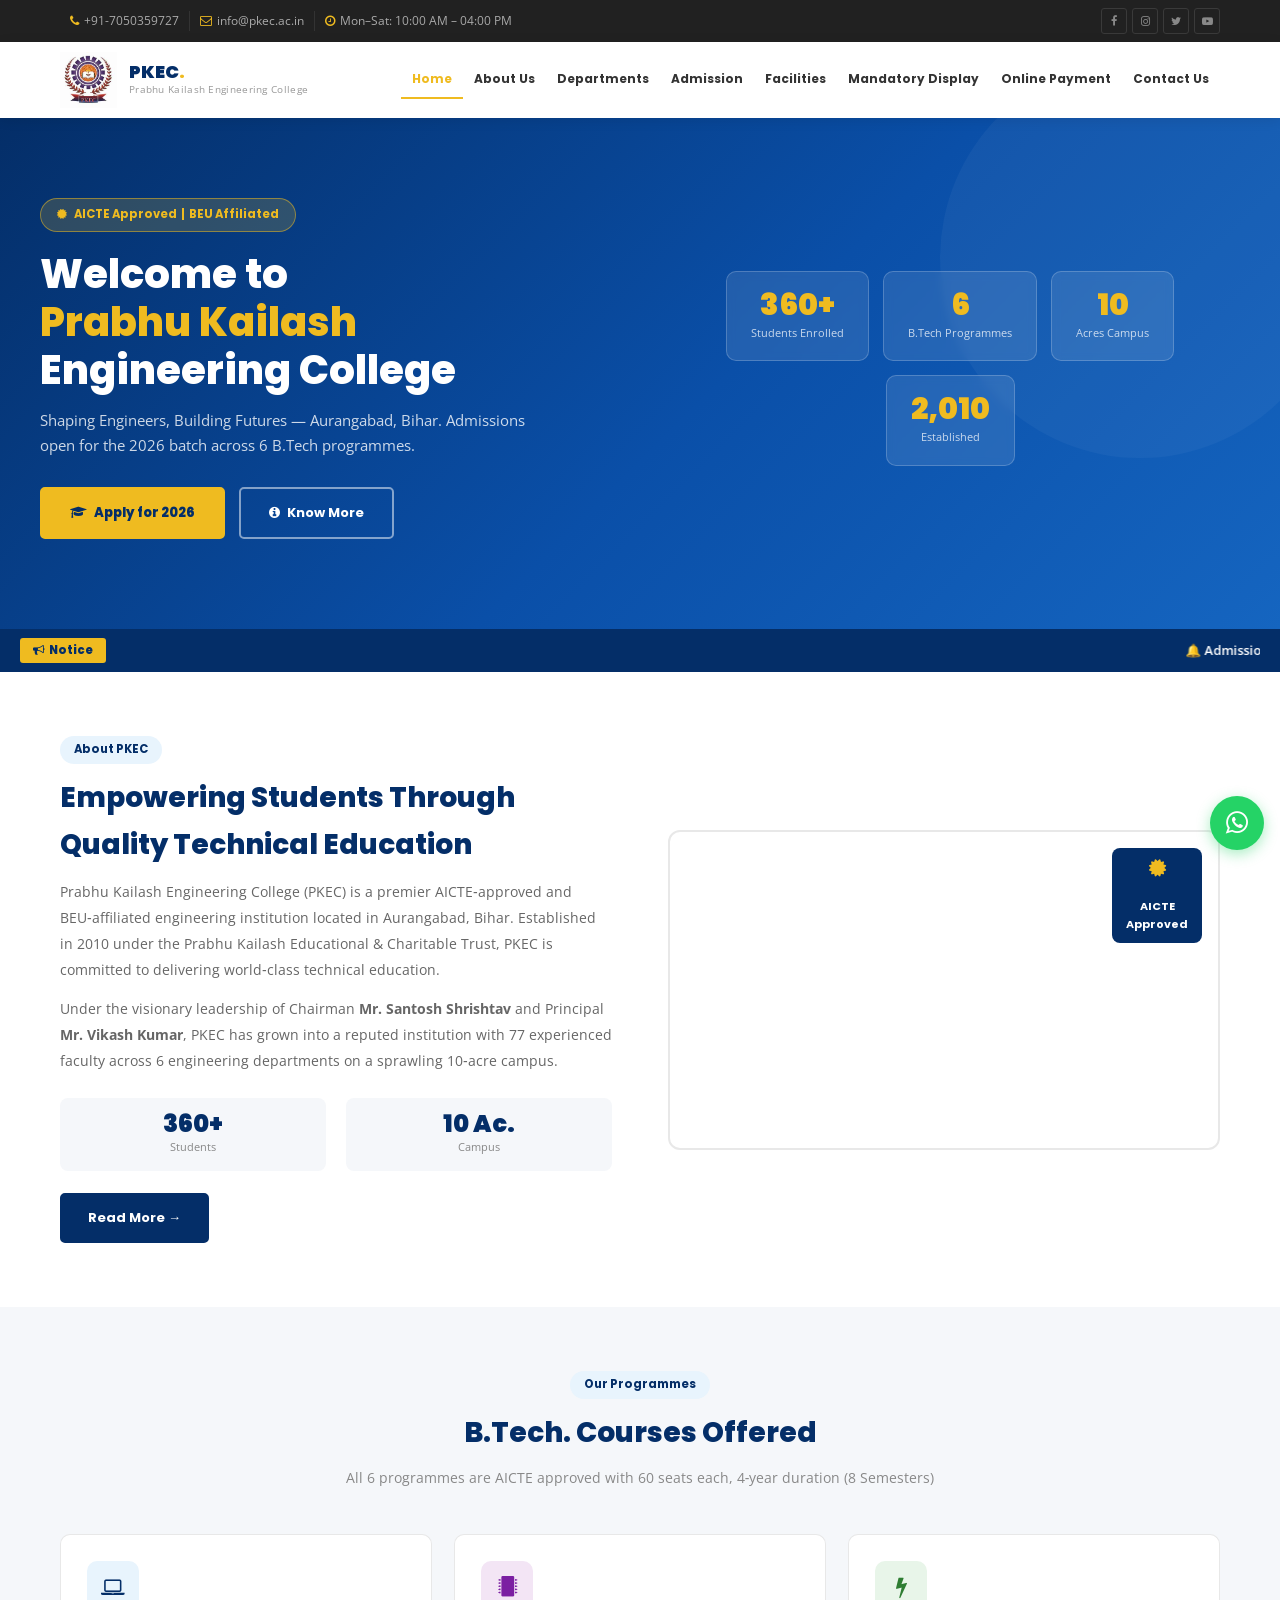
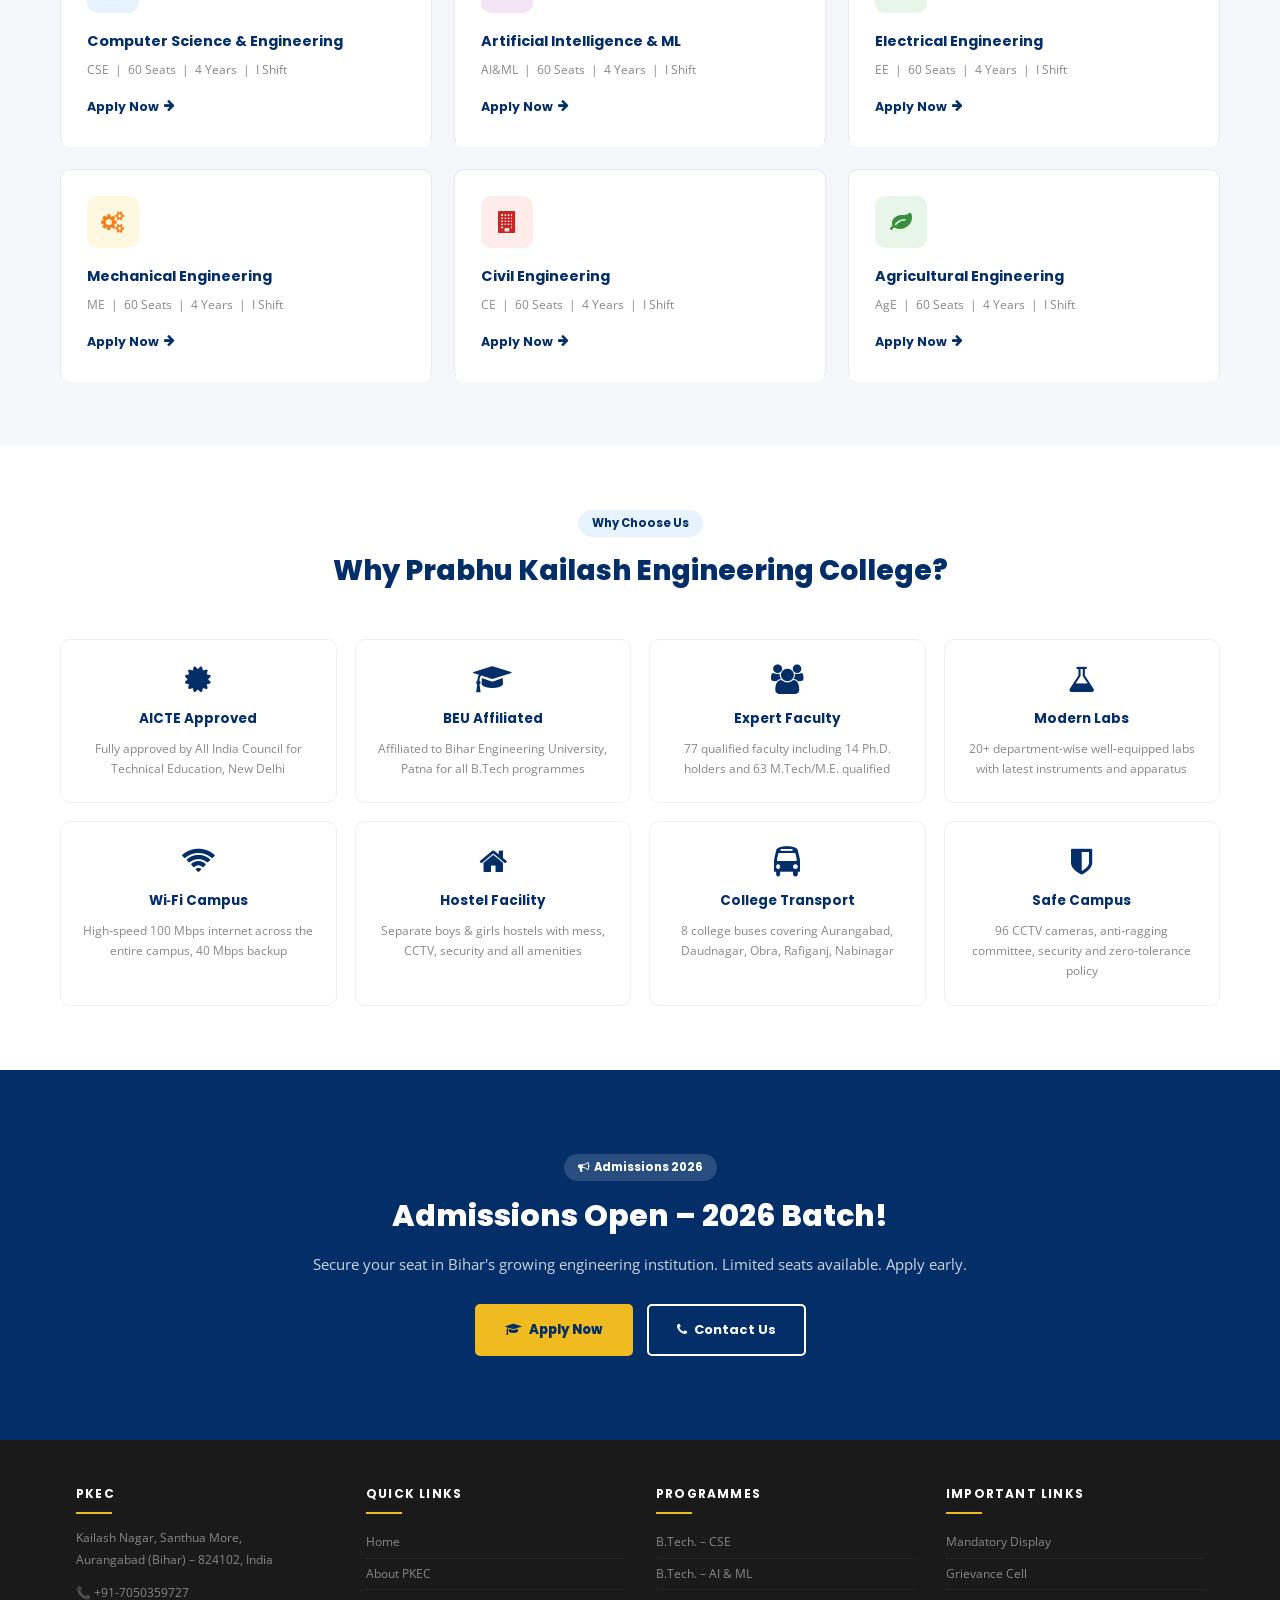
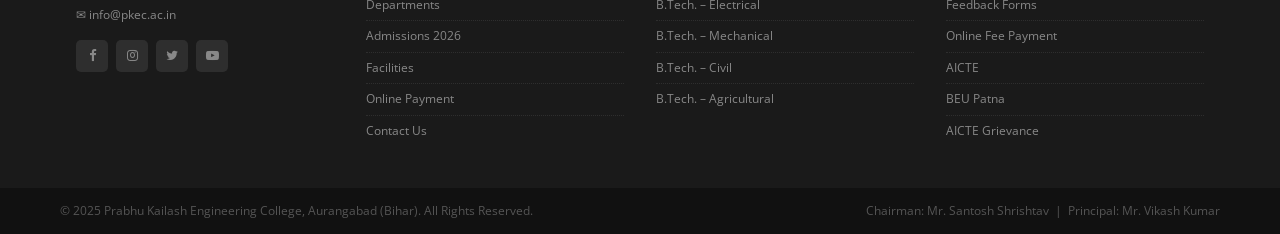
==== index.html @ 8eecbf1d "fixed version" ====
<!DOCTYPE html>
<html lang="en">
<head>
<title>Prabhu Kailash Engineering College – Aurangabad, Bihar | AICTE Approved | BEU Affiliated</title>
<meta charset="utf-8">
<meta name="viewport" content="width=device-width, initial-scale=1">
<meta name="description" content="Prabhu Kailash Engineering College (PKEC), Aurangabad Bihar – AICTE Approved, BEU Affiliated B.Tech Engineering College. Admissions open for 2026 batch.">
<meta name="keywords" content="PKEC, Prabhu Kailash Engineering College, Engineering College Aurangabad Bihar, AICTE Approved, BEU Affiliated, B.Tech Admission 2026">
<link href="https://fonts.googleapis.com/css2?family=Open+Sans:wght@300;400;600;700;800&family=Poppins:wght@300;400;500;600;700;800&display=swap" rel="stylesheet">
<link rel="stylesheet" href="https://cdnjs.cloudflare.com/ajax/libs/font-awesome/4.7.0/css/font-awesome.min.css">
<link rel="stylesheet" href="css/style.css">
</head>
<body>

<!-- TOP BAR -->
<div class="top-bar">
  <div class="tb-inner">
    <ul class="tb-links">
      <li><a href="tel:+917050359727"><i class="fa fa-phone"></i>+91-7050359727</a></li>
      <li><a href="mailto:info@pkec.ac.in"><i class="fa fa-envelope-o"></i>info@pkec.ac.in</a></li>
      <li><a href="#"><i class="fa fa-clock-o"></i>Mon–Sat: 10:00 AM – 04:00 PM</a></li>
    </ul>
    <div class="tb-soc">
      <a href="#" title="Facebook"><i class="fa fa-facebook"></i></a>
      <a href="#" title="Instagram"><i class="fa fa-instagram"></i></a>
      <a href="#" title="Twitter"><i class="fa fa-twitter"></i></a>
      <a href="#" title="YouTube"><i class="fa fa-youtube-play"></i></a>
    </div>
  </div>
</div>

<!-- HEADER -->
<header class="main-hdr">
  <div class="hdr-inner">
    <a href="index.html" class="logo-wrap">
      <img src="images/logo.png" alt="PKEC Logo" style="height:56px;width:auto;display:block;">
      <div class="logo-txt-wrap">
        <div class="logo-name">PKEC<span>.</span></div>
        <div class="logo-sub">Prabhu Kailash Engineering College</div>
      </div>
    </a>
    <nav class="main-nav">
      <ul>
        <li class="act"><a href="index.html">Home</a></li>
        <li><a href="about.html">About Us</a></li>
        <li><a href="departments.html">Departments</a></li>
        <li><a href="admission.html">Admission</a></li>
        <li><a href="facilities.html">Facilities</a></li>
        <li><a href="mandatory-display.html">Mandatory Display</a></li>
        <li><a href="online-payment.html">Online Payment</a></li>
        <li><a href="contact.html">Contact Us</a></li>
      </ul>
    </nav>
    <button class="nav-toggle" onclick="toggleNav()" aria-label="Toggle menu">
      <i class="fa fa-bars"></i>
    </button>
  </div>
</header>

<!-- HERO -->
<section class="hero">
  <div class="hero-inner">
    <div class="hero-left">
      <div class="hero-badge"><i class="fa fa-certificate"></i> AICTE Approved &nbsp;|&nbsp; BEU Affiliated</div>
      <h1>Welcome to<br><span>Prabhu Kailash</span><br>Engineering College</h1>
      <p class="hero-desc">Shaping Engineers, Building Futures — Aurangabad, Bihar. Admissions open for the 2026 batch across 6 B.Tech programmes.</p>
      <div class="hero-btns">
        <a href="admission.html" class="btn-primary"><i class="fa fa-graduation-cap"></i> Apply for 2026</a>
        <a href="about.html" class="btn-outline"><i class="fa fa-info-circle"></i> Know More</a>
      </div>
    </div>
    <div class="hero-right">
      <div class="hero-stat-card">
        <div class="hnum" data-count="360" data-suffix="+">360+</div>
        <div class="hlbl">Students Enrolled</div>
      </div>
      <div class="hero-stat-card">
        <div class="hnum" data-count="6">6</div>
        <div class="hlbl">B.Tech Programmes</div>
      </div>
      <div class="hero-stat-card">
        <div class="hnum" data-count="10">10</div>
        <div class="hlbl">Acres Campus</div>
      </div>
      <div class="hero-stat-card">
        <div class="hnum" data-count="2010">2010</div>
        <div class="hlbl">Established</div>
      </div>
    </div>
  </div>
</section>

<!-- NOTICE BAR -->
<div class="notice-bar">
  <span class="notice-label"><i class="fa fa-bullhorn"></i>&nbsp; Notice</span>
  <marquee behavior="scroll" direction="left" scrollamount="4">
    🔔 Admissions Open for 2026 Batch – Apply Now! &nbsp;&nbsp;|&nbsp;&nbsp; 📢 AICTE Approved &amp; BEU Affiliated Institution &nbsp;&nbsp;|&nbsp;&nbsp; 🎓 B.Tech in CSE, AI&amp;ML, EE, ME, CE, AgE – 60 seats each &nbsp;&nbsp;|&nbsp;&nbsp; 📞 Admission Helpline: +91-7050359727 &nbsp;&nbsp;|&nbsp;&nbsp; ✉ admissions@pkec.ac.in
  </marquee>
</div>

<!-- ABOUT -->
<section class="section">
  <div class="container">
    <div class="about-grid">
      <div class="about-text">
        <span class="sec-label">About PKEC</span>
        <h2 class="sec-title">Empowering Students Through Quality Technical Education</h2>
        <p>Prabhu Kailash Engineering College (PKEC) is a premier AICTE‑approved and BEU‑affiliated engineering institution located in Aurangabad, Bihar. Established in 2010 under the Prabhu Kailash Educational &amp; Charitable Trust, PKEC is committed to delivering world‑class technical education.</p>
        <p>Under the visionary leadership of Chairman <strong>Mr. Santosh Shrishtav</strong> and Principal <strong>Mr. Vikash Kumar</strong>, PKEC has grown into a reputed institution with 77 experienced faculty across 6 engineering departments on a sprawling 10‑acre campus.</p>
        <div class="about-stats">
          <div class="astat"><div class="an">360+</div><div class="al">Students</div></div>
          <div class="astat"><div class="an">10 Ac.</div><div class="al">Campus</div></div>
        </div>
        <a href="about.html" class="btn-blue" style="margin-top:22px">Read More &rarr;</a>
      </div>
      <div class="about-img">
        <div class="about-img-box" style="min-height:320px;background:#fff;border:2px solid #e8e8e8;">
          <div class="about-badge"><i class="fa fa-certificate"></i><br>AICTE<br>Approved</div>
        </div>
      </div>
    </div>
  </div>
</section>

<!-- PROGRAMMES -->
<section class="section section-light">
  <div class="container">
    <div class="sec-head">
      <span class="sec-label">Our Programmes</span>
      <h2 class="sec-title">B.Tech. Courses Offered</h2>
      <p class="sec-sub">All 6 programmes are AICTE approved with 60 seats each, 4‑year duration (8 Semesters)</p>
    </div>
    <div class="prog-grid">
      <div class="prog-card">
        <div class="prog-icon" style="background:#e8f4fd"><i class="fa fa-laptop" style="color:#042e68;font-size:22px"></i></div>
        <h3>Computer Science &amp; Engineering</h3>
        <p>CSE &nbsp;|&nbsp; 60 Seats &nbsp;|&nbsp; 4 Years &nbsp;|&nbsp; I Shift</p>
        <a href="admission.html" class="prog-link">Apply Now <i class="fa fa-arrow-right"></i></a>
      </div>
      <div class="prog-card">
        <div class="prog-icon" style="background:#f3e5f5"><i class="fa fa-microchip" style="color:#7b1fa2;font-size:22px"></i></div>
        <h3>Artificial Intelligence &amp; ML</h3>
        <p>AI&amp;ML &nbsp;|&nbsp; 60 Seats &nbsp;|&nbsp; 4 Years &nbsp;|&nbsp; I Shift</p>
        <a href="admission.html" class="prog-link">Apply Now <i class="fa fa-arrow-right"></i></a>
      </div>
      <div class="prog-card">
        <div class="prog-icon" style="background:#e8f5e9"><i class="fa fa-bolt" style="color:#2e7d32;font-size:22px"></i></div>
        <h3>Electrical Engineering</h3>
        <p>EE &nbsp;|&nbsp; 60 Seats &nbsp;|&nbsp; 4 Years &nbsp;|&nbsp; I Shift</p>
        <a href="admission.html" class="prog-link">Apply Now <i class="fa fa-arrow-right"></i></a>
      </div>
      <div class="prog-card">
        <div class="prog-icon" style="background:#fff8e1"><i class="fa fa-cogs" style="color:#f57f17;font-size:22px"></i></div>
        <h3>Mechanical Engineering</h3>
        <p>ME &nbsp;|&nbsp; 60 Seats &nbsp;|&nbsp; 4 Years &nbsp;|&nbsp; I Shift</p>
        <a href="admission.html" class="prog-link">Apply Now <i class="fa fa-arrow-right"></i></a>
      </div>
      <div class="prog-card">
        <div class="prog-icon" style="background:#fdecea"><i class="fa fa-building" style="color:#c62828;font-size:22px"></i></div>
        <h3>Civil Engineering</h3>
        <p>CE &nbsp;|&nbsp; 60 Seats &nbsp;|&nbsp; 4 Years &nbsp;|&nbsp; I Shift</p>
        <a href="admission.html" class="prog-link">Apply Now <i class="fa fa-arrow-right"></i></a>
      </div>
      <div class="prog-card">
        <div class="prog-icon" style="background:#e8f5e9"><i class="fa fa-leaf" style="color:#388e3c;font-size:22px"></i></div>
        <h3>Agricultural Engineering</h3>
        <p>AgE &nbsp;|&nbsp; 60 Seats &nbsp;|&nbsp; 4 Years &nbsp;|&nbsp; I Shift</p>
        <a href="admission.html" class="prog-link">Apply Now <i class="fa fa-arrow-right"></i></a>
      </div>
    </div>
  </div>
</section>

<!-- WHY PKEC -->
<section class="section">
  <div class="container">
    <div class="sec-head">
      <span class="sec-label">Why Choose Us</span>
      <h2 class="sec-title">Why Prabhu Kailash Engineering College?</h2>
    </div>
    <div class="why-grid">
      <div class="why-card"><i class="fa fa-certificate why-ico"></i><h4>AICTE Approved</h4><p>Fully approved by All India Council for Technical Education, New Delhi</p></div>
      <div class="why-card"><i class="fa fa-graduation-cap why-ico"></i><h4>BEU Affiliated</h4><p>Affiliated to Bihar Engineering University, Patna for all B.Tech programmes</p></div>
      <div class="why-card"><i class="fa fa-users why-ico"></i><h4>Expert Faculty</h4><p>77 qualified faculty including 14 Ph.D. holders and 63 M.Tech/M.E. qualified</p></div>
      <div class="why-card"><i class="fa fa-flask why-ico"></i><h4>Modern Labs</h4><p>20+ department‑wise well‑equipped labs with latest instruments and apparatus</p></div>
      <div class="why-card"><i class="fa fa-wifi why-ico"></i><h4>Wi‑Fi Campus</h4><p>High‑speed 100 Mbps internet across the entire campus, 40 Mbps backup</p></div>
      <div class="why-card"><i class="fa fa-home why-ico"></i><h4>Hostel Facility</h4><p>Separate boys &amp; girls hostels with mess, CCTV, security and all amenities</p></div>
      <div class="why-card"><i class="fa fa-bus why-ico"></i><h4>College Transport</h4><p>8 college buses covering Aurangabad, Daudnagar, Obra, Rafiganj, Nabinagar</p></div>
      <div class="why-card"><i class="fa fa-shield why-ico"></i><h4>Safe Campus</h4><p>96 CCTV cameras, anti‑ragging committee, security and zero‑tolerance policy</p></div>
    </div>
  </div>
</section>

<!-- CTA -->
<section class="section section-blue">
  <div class="container">
    <div class="cta-wrap">
      <span class="sec-label-wh"><i class="fa fa-bullhorn"></i>&nbsp; Admissions 2026</span>
      <h2 class="sec-title-wh">Admissions Open – 2026 Batch!</h2>
      <p style="font-size:15px;color:rgba(255,255,255,.8);margin-bottom:26px">Secure your seat in Bihar's growing engineering institution. Limited seats available. Apply early.</p>
      <div class="cta-btns">
        <a href="admission.html" class="btn-primary"><i class="fa fa-graduation-cap"></i> Apply Now</a>
        <a href="contact.html" class="btn-wh-outline"><i class="fa fa-phone"></i> Contact Us</a>
      </div>
    </div>
  </div>
</section>

<!-- FOOTER -->
<footer>
  <div class="ft-inner">
    <div class="ft-col">
      <h4>PKEC</h4>
      <div class="ft-sep"></div>
      <p>Kailash Nagar, Santhua More,<br>Aurangabad (Bihar) – 824102, India</p>
      <p style="margin-top:10px">📞 +91-7050359727<br>✉ info@pkec.ac.in</p>
      <div class="soc-links">
        <a href="#"><i class="fa fa-facebook"></i></a>
        <a href="#"><i class="fa fa-instagram"></i></a>
        <a href="#"><i class="fa fa-twitter"></i></a>
        <a href="#"><i class="fa fa-youtube-play"></i></a>
      </div>
    </div>
    <div class="ft-col">
      <h4>Quick Links</h4>
      <div class="ft-sep"></div>
      <ul>
        <li><a href="index.html">Home</a></li>
        <li><a href="about.html">About PKEC</a></li>
        <li><a href="departments.html">Departments</a></li>
        <li><a href="admission.html">Admissions 2026</a></li>
        <li><a href="facilities.html">Facilities</a></li>
        <li><a href="online-payment.html">Online Payment</a></li>
        <li><a href="contact.html">Contact Us</a></li>
      </ul>
    </div>
    <div class="ft-col">
      <h4>Programmes</h4>
      <div class="ft-sep"></div>
      <ul>
        <li><a href="departments.html">B.Tech. – CSE</a></li>
        <li><a href="departments.html">B.Tech. – AI &amp; ML</a></li>
        <li><a href="departments.html">B.Tech. – Electrical</a></li>
        <li><a href="departments.html">B.Tech. – Mechanical</a></li>
        <li><a href="departments.html">B.Tech. – Civil</a></li>
        <li><a href="departments.html">B.Tech. – Agricultural</a></li>
      </ul>
    </div>
    <div class="ft-col">
      <h4>Important Links</h4>
      <div class="ft-sep"></div>
      <ul>
        <li><a href="mandatory-display.html">Mandatory Display</a></li>
        <li><a href="mandatory-display.html">Grievance Cell</a></li>
        <li><a href="mandatory-display.html">Feedback Forms</a></li>
        <li><a href="online-payment.html">Online Fee Payment</a></li>
        <li><a href="https://aicte-india.org" target="_blank">AICTE</a></li>
        <li><a href="https://beu.ac.in" target="_blank">BEU Patna</a></li>
        <li><a href="https://pgms.aicte-india.org" target="_blank">AICTE Grievance</a></li>
      </ul>
    </div>
  </div>
  <div class="ft-bot">
    <div class="ft-bot-in">
      <span>&copy; 2025 Prabhu Kailash Engineering College, Aurangabad (Bihar). All Rights Reserved.</span>
      <span>Chairman: Mr. Santosh Shrishtav &nbsp;|&nbsp; Principal: Mr. Vikash Kumar</span>
    </div>
  </div>
</footer>

<a href="https://wa.me/917050359727" class="wa-float" target="_blank" title="Chat on WhatsApp"><i class="fa fa-whatsapp"></i></a>
<button class="scroltop" onclick="scrollTop()" title="Back to top"><i class="fa fa-arrow-up"></i></button>
<script src="js/main.js"></script>
</body>
</html>
---- css/style.css ----
/* ============================================================
   PKEC – Prabhu Kailash Engineering College
   Main Stylesheet v2.0
   ============================================================ */
*{margin:0;padding:0;box-sizing:border-box}
html{scroll-behavior:smooth}
body{font-family:'Open Sans',Arial,sans-serif;font-size:14px;color:#555;background:#fff;line-height:1.7}
a{text-decoration:none;color:inherit;transition:.2s}
img{max-width:100%;height:auto;display:block}
ul{list-style:none}

/* ── VARIABLES ── */
:root{
  --blue:#042e68;
  --blue2:#0a4fa8;
  --gold:#efbb20;
  --green:#27ae60;
  --red:#e53935;
  --light:#f5f7fa;
  --text:#555;
  --dark:#212121;
}

/* ── TOP BAR ── */
.top-bar{background:#212121;padding:8px 0;font-size:12px}
.tb-inner{display:flex;justify-content:space-between;align-items:center;max-width:1200px;margin:0 auto;padding:0 20px;flex-wrap:wrap;gap:6px}
.tb-links{display:flex;flex-wrap:wrap}
.tb-links li a{color:#aaa;padding:0 10px;display:flex;align-items:center;gap:5px;border-right:1px solid #333}
.tb-links li:last-child a{border-right:none}
.tb-links li a i{color:var(--gold)}
.tb-links li a:hover{color:var(--gold)}
.tb-soc{display:flex;gap:5px}
.tb-soc a{width:26px;height:26px;border:1px solid #3a3a3a;border-radius:3px;display:flex;align-items:center;justify-content:center;color:#888;font-size:11px}
.tb-soc a:hover{background:var(--gold);color:#fff;border-color:var(--gold)}

/* ── HEADER ── */
.main-hdr{background:#fff;box-shadow:0 2px 12px rgba(0,0,0,.09);position:sticky;top:0;z-index:999;transition:.3s}
.hdr-inner{display:flex;justify-content:space-between;align-items:center;max-width:1200px;margin:0 auto;padding:0 20px}
.logo-wrap{padding:10px 0;display:flex;align-items:center;gap:12px}
.logo-icon{width:48px;height:48px;background:var(--blue);border-radius:8px;display:flex;align-items:center;justify-content:center;color:var(--gold);font-size:20px;font-weight:900;font-family:'Poppins',sans-serif;flex-shrink:0}
.logo-txt-wrap{}
.logo-name{font-size:18px;font-weight:900;color:var(--blue);font-family:'Poppins',sans-serif;line-height:1.1}
.logo-name span{color:var(--gold)}
.logo-sub{font-size:10px;color:#999;letter-spacing:.3px}
.main-nav ul{display:flex;height:74px;align-items:center;flex-wrap:wrap}
.main-nav ul li a{padding:8px 11px;font-size:12px;font-weight:700;color:#333;font-family:'Poppins',sans-serif;border-bottom:2px solid transparent;display:block;white-space:nowrap}
.main-nav ul li a:hover,.main-nav ul li.act a{color:var(--gold);border-bottom-color:var(--gold)}
.nav-toggle{display:none;background:none;border:2px solid var(--blue);color:var(--blue);padding:6px 10px;border-radius:4px;cursor:pointer;font-size:16px}

/* ── HERO ── */
.hero{background:linear-gradient(135deg,var(--blue) 0%,var(--blue2) 55%,#1565c0 100%);padding:80px 20px 90px;position:relative;overflow:hidden}
.hero::after{content:'';position:absolute;right:-60px;top:-60px;width:400px;height:400px;border-radius:50%;background:rgba(255,255,255,.04)}
.hero-inner{max-width:1200px;margin:0 auto;display:flex;align-items:center;gap:40px;flex-wrap:wrap}
.hero-left{flex:1;min-width:280px;position:relative;z-index:1}
.hero-badge{display:inline-flex;align-items:center;gap:7px;background:rgba(239,187,32,.18);border:1px solid rgba(239,187,32,.5);color:var(--gold);padding:6px 16px;border-radius:20px;font-size:11.5px;font-weight:700;margin-bottom:18px;font-family:'Poppins',sans-serif}
.hero h1{font-family:'Poppins',sans-serif;font-size:40px;font-weight:800;color:#fff;line-height:1.2;margin-bottom:14px}
.hero h1 span{color:var(--gold)}
.hero-desc{font-size:15px;color:rgba(255,255,255,.8);margin-bottom:28px;max-width:520px}
.hero-btns{display:flex;gap:14px;flex-wrap:wrap}
.hero-right{flex:1;min-width:260px;display:flex;justify-content:center;flex-wrap:wrap;gap:14px;position:relative;z-index:1}
.hero-stat-card{background:rgba(255,255,255,.1);border:1px solid rgba(255,255,255,.2);border-radius:10px;padding:18px 24px;text-align:center;backdrop-filter:blur(4px)}
.hero-stat-card .hnum{font-size:30px;font-weight:900;color:var(--gold);font-family:'Poppins',sans-serif;line-height:1}
.hero-stat-card .hlbl{font-size:11px;color:rgba(255,255,255,.75);margin-top:4px}

/* ── BUTTONS ── */
.btn-primary{background:var(--gold);color:var(--blue);padding:13px 28px;border-radius:5px;font-weight:800;font-family:'Poppins',sans-serif;font-size:13px;display:inline-flex;align-items:center;gap:7px;border:2px solid var(--gold)}
.btn-primary:hover{background:#d4a500;border-color:#d4a500;color:#fff}
.btn-outline{background:transparent;color:#fff;padding:13px 28px;border-radius:5px;font-weight:700;font-family:'Poppins',sans-serif;font-size:13px;display:inline-flex;align-items:center;gap:7px;border:2px solid rgba(255,255,255,.5)}
.btn-outline:hover{background:rgba(255,255,255,.12);border-color:#fff}
.btn-blue{background:var(--blue);color:#fff;padding:12px 26px;border-radius:5px;font-weight:700;font-family:'Poppins',sans-serif;font-size:13px;display:inline-flex;align-items:center;gap:7px;border:2px solid var(--blue)}
.btn-blue:hover{background:var(--blue2);border-color:var(--blue2)}
.btn-outline-blue{background:transparent;color:var(--blue);padding:11px 24px;border-radius:5px;font-weight:700;font-family:'Poppins',sans-serif;font-size:12.5px;display:inline-flex;align-items:center;gap:7px;border:2px solid var(--blue)}
.btn-outline-blue:hover{background:var(--blue);color:#fff}
.btn-wh-outline{background:transparent;color:#fff;padding:13px 28px;border-radius:5px;font-weight:700;font-family:'Poppins',sans-serif;font-size:13px;display:inline-flex;align-items:center;gap:7px;border:2px solid #fff}
.btn-wh-outline:hover{background:#fff;color:var(--blue)}

/* ── NOTICE BAR ── */
.notice-bar{background:var(--blue);padding:9px 20px;display:flex;align-items:center;gap:16px;overflow:hidden}
.notice-label{background:var(--gold);color:var(--blue);padding:3px 13px;border-radius:3px;font-size:11.5px;font-weight:800;white-space:nowrap;font-family:'Poppins',sans-serif;flex-shrink:0}
.notice-bar marquee{color:#fff;font-size:12.5px;font-weight:600}

/* ── SECTION COMMONS ── */
.section{padding:64px 0}
.section-light{background:var(--light)}
.section-blue{background:var(--blue)}
.container{max-width:1200px;margin:0 auto;padding:0 20px}
.sec-label{display:inline-block;background:#e8f4fd;color:var(--blue);padding:4px 14px;border-radius:20px;font-size:11.5px;font-weight:700;margin-bottom:10px;font-family:'Poppins',sans-serif}
.sec-label-wh{display:inline-block;background:rgba(255,255,255,.15);color:#fff;padding:4px 14px;border-radius:20px;font-size:11.5px;font-weight:700;margin-bottom:10px;font-family:'Poppins',sans-serif}
.sec-title{font-family:'Poppins',sans-serif;font-size:28px;font-weight:800;color:var(--blue);margin-bottom:10px}
.sec-title-wh{font-family:'Poppins',sans-serif;font-size:28px;font-weight:800;color:#fff;margin-bottom:10px}
.sec-sub{font-size:14px;color:#888;max-width:600px}
.sec-head{text-align:center;margin-bottom:44px}
.sec-head .sec-sub{margin:0 auto}

/* ── ABOUT SECTION ── */
.about-grid{display:flex;gap:56px;align-items:center;flex-wrap:wrap}
.about-text{flex:1;min-width:280px}
.about-text p{color:#666;line-height:1.85;margin-bottom:14px}
.about-img{flex:1;min-width:280px}
.about-img-box{background:var(--light);border-radius:12px;min-height:300px;display:flex;align-items:center;justify-content:center;border:2px solid #e8e8e8;position:relative;overflow:hidden}
.about-img-box img{width:100%;height:300px;object-fit:cover;border-radius:10px}
.about-img-placeholder{text-align:center;padding:40px;color:#ccc}
.about-badge{position:absolute;top:16px;right:16px;background:var(--blue);color:#fff;padding:10px 14px;border-radius:8px;font-size:11px;font-weight:700;text-align:center;line-height:1.6;font-family:'Poppins',sans-serif}
.about-badge i{font-size:20px;color:var(--gold);display:block;margin-bottom:3px}
.about-stats{display:flex;gap:20px;margin-top:24px;flex-wrap:wrap}
.astat{text-align:center;background:var(--light);border-radius:8px;padding:14px 20px;flex:1;min-width:80px}
.astat .an{font-size:24px;font-weight:900;color:var(--blue);font-family:'Poppins',sans-serif;line-height:1}
.astat .al{font-size:10.5px;color:#888;margin-top:3px}

/* ── PROGRAMMES ── */
.prog-grid{display:grid;grid-template-columns:repeat(3,1fr);gap:22px}
.prog-card{background:#fff;border:1px solid #e8e8e8;border-radius:10px;padding:26px;transition:.25s;position:relative;overflow:hidden;border-bottom:3px solid transparent}
.prog-card::before{content:'';position:absolute;top:0;left:0;right:0;height:3px;background:var(--blue);opacity:0;transition:.25s}
.prog-card:hover{border-bottom-color:var(--gold);box-shadow:0 8px 28px rgba(0,0,0,.1);transform:translateY(-4px)}
.prog-card:hover::before{opacity:1}
.prog-icon{width:52px;height:52px;border-radius:10px;display:flex;align-items:center;justify-content:center;font-size:22px;margin-bottom:16px}
.prog-card h3{font-family:'Poppins',sans-serif;font-size:14.5px;font-weight:700;color:var(--blue);margin-bottom:6px}
.prog-card p{font-size:12px;color:#888;margin-bottom:14px}
.prog-link{font-size:12.5px;font-weight:700;color:var(--blue);font-family:'Poppins',sans-serif;display:inline-flex;align-items:center;gap:5px}
.prog-link:hover{color:var(--gold)}

/* ── WHY PKEC ── */
.why-grid{display:grid;grid-template-columns:repeat(4,1fr);gap:18px}
.why-card{background:#fff;border-radius:10px;padding:24px 18px;text-align:center;border:1px solid #eee;transition:.25s}
.why-card:hover{box-shadow:0 6px 20px rgba(0,0,0,.09);transform:translateY(-3px)}
.why-ico{font-size:30px;color:var(--blue);margin-bottom:14px;display:block}
.why-card h4{font-family:'Poppins',sans-serif;font-size:13.5px;font-weight:700;color:var(--blue);margin-bottom:8px}
.why-card p{font-size:12px;color:#888;line-height:1.65}

/* ── CTA ── */
.cta-wrap{text-align:center;padding:20px}
.cta-wrap h2{font-family:'Poppins',sans-serif;font-size:30px;font-weight:800;color:#fff;margin-bottom:10px}
.cta-wrap p{font-size:15px;color:rgba(255,255,255,.8);margin-bottom:26px}
.cta-btns{display:flex;gap:14px;justify-content:center;flex-wrap:wrap}

/* ── FACILITIES GRID ── */
.fac-grid{display:grid;grid-template-columns:repeat(3,1fr);gap:22px}
.fac-card{background:#fff;border:1px solid #e8e8e8;border-radius:10px;overflow:hidden;transition:.25s}
.fac-card:hover{box-shadow:0 8px 24px rgba(0,0,0,.1);transform:translateY(-3px)}
.fac-img{height:150px;background:var(--light);display:flex;align-items:center;justify-content:center;font-size:42px;color:var(--blue);opacity:.35}
.fac-body{padding:18px}
.fac-body h3{font-family:'Poppins',sans-serif;font-size:14px;font-weight:700;color:var(--blue);margin-bottom:7px}
.fac-body p{font-size:12.5px;color:#777;line-height:1.65}

/* ── LEADER CARDS ── */
.leader-grid{display:grid;grid-template-columns:repeat(2,1fr);gap:24px;max-width:640px;margin:0 auto}
.leader-card{background:#fff;border:1px solid #e0e0e0;border-radius:10px;padding:28px;text-align:center;box-shadow:0 2px 10px rgba(0,0,0,.05)}
.leader-avatar{width:80px;height:80px;border-radius:50%;background:var(--blue);color:#fff;display:flex;align-items:center;justify-content:center;font-size:26px;font-weight:900;font-family:'Poppins',sans-serif;margin:0 auto 14px}
.leader-card h3{font-family:'Poppins',sans-serif;font-size:16px;font-weight:700;color:var(--blue);margin-bottom:4px}
.leader-card .role{font-size:12px;color:var(--gold);font-weight:700;margin-bottom:4px}
.leader-card .dept{font-size:12px;color:#888}

/* ── CONTACT PAGE ── */
.contact-grid{display:grid;grid-template-columns:1fr 1.5fr;gap:30px;align-items:start}
.cinfo-card{background:var(--blue);border-radius:10px;padding:30px}
.cinfo-card h3{font-family:'Poppins',sans-serif;font-size:18px;font-weight:700;color:var(--gold);margin-bottom:22px}
.cinfo-item{display:flex;gap:14px;margin-bottom:20px;align-items:flex-start}
.cinfo-ico{width:38px;height:38px;background:rgba(255,255,255,.1);border-radius:7px;display:flex;align-items:center;justify-content:center;font-size:15px;color:var(--gold);flex-shrink:0}
.cinfo-item h5{font-size:11px;color:rgba(255,255,255,.55);margin-bottom:2px}
.cinfo-item p{font-size:13px;color:#fff;font-weight:600;line-height:1.5}
.cform-card{background:#fff;border:1px solid #e0e0e0;border-radius:10px;padding:30px;box-shadow:0 2px 12px rgba(0,0,0,.06)}
.cform-card h3{font-family:'Poppins',sans-serif;font-size:18px;font-weight:700;color:var(--blue);margin-bottom:22px}
.map-placeholder{background:#dce8f5;border-radius:8px;border:2px solid #b5cfe8;height:200px;display:flex;flex-direction:column;align-items:center;justify-content:center;color:var(--blue);font-weight:700;font-size:13px;gap:8px;margin-top:20px}

/* ── FORMS ── */
.form-row{display:grid;grid-template-columns:1fr 1fr;gap:16px}
.form-group{margin-bottom:16px}
.form-group label{display:block;font-size:12px;font-weight:700;color:#333;margin-bottom:5px;font-family:'Poppins',sans-serif}
.form-group label .req{color:var(--red);margin-left:2px}
.form-group input,.form-group select,.form-group textarea{width:100%;padding:10px 13px;border:1px solid #ddd;border-radius:5px;font-size:13px;color:#444;outline:none;transition:.2s;background:#fff;font-family:'Open Sans',sans-serif}
.form-group input:focus,.form-group select:focus,.form-group textarea:focus{border-color:var(--blue);box-shadow:0 0 0 3px rgba(4,46,104,.07)}
.form-group textarea{resize:vertical;min-height:100px}
.btn-submit{background:var(--blue);color:#fff;padding:12px 30px;border:none;border-radius:5px;font-size:13px;font-weight:700;font-family:'Poppins',sans-serif;cursor:pointer;display:inline-flex;align-items:center;gap:8px}
.btn-submit:hover{background:var(--gold);color:var(--blue)}
.form-success{display:none;background:#e8f5e9;border-left:4px solid var(--green);padding:13px 18px;border-radius:0 5px 5px 0;margin-top:16px;font-size:13px;color:#1b5e20}

/* ── INFO BOXES ── */
.ibox{background:#e8f4fd;border-left:4px solid var(--blue);padding:12px 16px;border-radius:0 5px 5px 0;margin-bottom:18px;font-size:13px;line-height:1.7}
.ibox strong{color:var(--blue)}
.wbox{background:#fff8e6;border-left:4px solid var(--gold);padding:12px 16px;border-radius:0 5px 5px 0;margin-bottom:18px;font-size:13px;line-height:1.7}
.sbox{background:#e8f5e9;border-left:4px solid var(--green);padding:12px 16px;border-radius:0 5px 5px 0;margin-bottom:18px;font-size:13px;line-height:1.7}
.rbox{background:#fdecea;border-left:4px solid var(--red);padding:12px 16px;border-radius:0 5px 5px 0;margin-bottom:18px;font-size:13px;line-height:1.7}
.notif-box{background:#fff3cd;border-left:4px solid #e65c00;padding:12px 16px;border-radius:0 5px 5px 0;margin-bottom:18px;font-size:13px;line-height:1.7;color:#7a4200}

/* ── TABLES ── */
.itbl{width:100%;border-collapse:collapse;margin-bottom:22px;font-size:13px}
.itbl th{background:var(--blue);color:#fff;padding:10px 13px;text-align:left;font-weight:700;font-size:11px;text-transform:uppercase;letter-spacing:.5px}
.itbl td{padding:10px 13px;border-bottom:1px solid #eee;vertical-align:top;line-height:1.6}
.itbl tr:nth-child(even) td{background:#f9f9f9}
.itbl tr:hover td{background:#fffbf0}
.itbl td.lbl{font-weight:600;color:#333;width:35%;background:#f4f7ff}
.itbl td.n{font-weight:700;color:var(--blue);width:4%;text-align:center}
.b-ok{background:#e8f5e9;color:#1b5e20;border:1px solid #a5d6a7;padding:2px 9px;border-radius:12px;font-size:10.5px;font-weight:700;white-space:nowrap}
.b-pend{background:#fff8e1;color:#e65100;border:1px solid #ffcc80;padding:2px 9px;border-radius:12px;font-size:10.5px;font-weight:700;white-space:nowrap}

/* ── STITLE ── */
.stitle{font-family:'Poppins',sans-serif;font-size:15px;font-weight:700;color:var(--blue);border-left:4px solid var(--gold);padding-left:12px;margin:22px 0 13px;display:flex;align-items:center;gap:8px}
.stitle:first-child{margin-top:0}
.stitle i{font-size:13px;color:var(--gold)}

/* ── STAT CARDS ── */
.stat-row{display:grid;grid-template-columns:repeat(4,1fr);gap:14px;margin-bottom:24px}
.stat-box{background:#fff;border:1px solid #e0e0e0;border-radius:8px;padding:18px;text-align:center}
.stat-box .snum{font-size:28px;font-weight:900;color:var(--blue);font-family:'Poppins',sans-serif;line-height:1}
.stat-box .slbl{font-size:10.5px;color:#888;margin-top:4px}

/* ── COMM GRID ── */
.comm-grid{display:grid;grid-template-columns:repeat(3,1fr);gap:14px;margin-bottom:20px}
.comm-card{background:#fff;border:1px solid #e0e0e0;border-radius:8px;padding:18px;text-align:center}
.comm-card .avatar{width:48px;height:48px;border-radius:50%;background:var(--blue);color:#fff;display:flex;align-items:center;justify-content:center;font-size:15px;font-weight:800;font-family:'Poppins',sans-serif;margin:0 auto 10px}
.comm-card h5{font-size:12.5px;font-weight:700;color:#222;font-family:'Poppins',sans-serif;margin-bottom:3px}
.comm-card .crole{font-size:10.5px;color:var(--gold);font-weight:700;margin-bottom:3px}
.comm-card .cdept{font-size:10.5px;color:#888}

/* ── PAYMENT PAGE ── */
.pay-card{background:#fff;border:1px solid #e0e0e0;border-radius:10px;padding:30px;max-width:560px;margin:0 auto;box-shadow:0 3px 16px rgba(0,0,0,.08)}
.pay-modes{display:grid;grid-template-columns:repeat(3,1fr);gap:12px;margin:16px 0}
.pay-mode{border:2px solid #e0e0e0;border-radius:8px;padding:14px;text-align:center;cursor:pointer;transition:.2s;font-size:12px;font-weight:700;color:#555}
.pay-mode:hover,.pay-mode.sel{border-color:var(--blue);background:#f4f7ff;color:var(--blue)}
.pay-mode i{font-size:22px;display:block;margin-bottom:6px;color:var(--blue)}
.btn-pay{width:100%;background:var(--blue);color:#fff;padding:14px;border:none;border-radius:5px;font-size:14px;font-weight:800;font-family:'Poppins',sans-serif;cursor:pointer;margin-top:8px;display:flex;align-items:center;justify-content:center;gap:8px}
.btn-pay:hover{background:var(--gold);color:var(--blue)}

/* ── MD TABS ── */
.md-tabs{display:flex;flex-wrap:wrap;gap:3px;border-bottom:3px solid var(--blue);margin-bottom:0}
.md-tab{padding:9px 13px;background:#e8e8e8;border:1px solid #d0d0d0;border-bottom:none;font-size:11.5px;font-weight:700;color:#444;cursor:pointer;border-radius:4px 4px 0 0;transition:.15s;display:flex;align-items:center;gap:5px;font-family:'Poppins',sans-serif}
.md-tab:hover,.md-tab.active{background:var(--blue);color:#fff;border-color:var(--blue)}
.md-panel{display:none;background:#fff;border:1px solid #ddd;border-top:none;border-radius:0 0 8px 8px;padding:28px;box-shadow:0 2px 12px rgba(0,0,0,.06)}
.md-panel.active{display:block}

/* ── GOOGLE FORM STYLE ── */
.gf-wrap{background:#fff;border-radius:10px;box-shadow:0 2px 14px rgba(0,0,0,.12);overflow:hidden;max-width:660px;margin:0 auto 28px}
.gf-header{background:var(--blue);padding:22px 26px;border-top:8px solid var(--gold)}
.gf-header h2{color:#fff;font-size:17px;font-weight:800;font-family:'Poppins',sans-serif;margin-bottom:4px}
.gf-header p{color:rgba(255,255,255,.72);font-size:12px}
.gf-body{padding:4px 26px 8px}
.gf-field{background:#fff;border:1px solid #e0e0e0;border-radius:7px;padding:16px 18px;margin-top:14px}
.gf-field label{display:block;font-size:12.5px;font-weight:700;color:#202124;margin-bottom:9px;font-family:'Poppins',sans-serif}
.gf-field label .req{color:#d93025;margin-left:2px}
.gf-field input,.gf-field select,.gf-field textarea{width:100%;border:none;border-bottom:1px solid #9aa0a6;padding:6px 0 6px 2px;font-size:13px;color:#3c4043;background:transparent;outline:none;font-family:'Open Sans',sans-serif;transition:.2s}
.gf-field input:focus,.gf-field select:focus,.gf-field textarea:focus{border-bottom:2px solid var(--blue)}
.gf-field textarea{resize:vertical;min-height:80px}
.gf-row{display:flex;gap:14px;flex-wrap:wrap}
.gf-row .gf-field{flex:1;min-width:180px}
.gf-field .rg{display:flex;align-items:center;gap:10px;padding:7px 0;font-size:12.5px;color:#3c4043;cursor:pointer;border-bottom:1px solid #f1f3f4}
.gf-field .rg:last-child{border-bottom:none}
.gf-field .rg input[type=radio],.gf-field .rg input[type=checkbox]{width:15px;height:15px;accent-color:var(--blue);cursor:pointer;flex-shrink:0}
.gf-footer{display:flex;justify-content:space-between;align-items:center;padding:16px 26px 22px}
.gf-btn{background:var(--blue);color:#fff;padding:11px 26px;border:none;border-radius:5px;font-size:13px;font-weight:700;font-family:'Poppins',sans-serif;cursor:pointer;display:inline-flex;align-items:center;gap:7px}
.gf-btn:hover{background:var(--gold);color:var(--blue)}
.gf-clear{background:none;border:none;color:var(--blue);font-size:12px;cursor:pointer;font-weight:700}
.gf-success{display:none;background:#e8f5e9;border-left:4px solid var(--green);padding:14px 18px;border-radius:0 6px 6px 0;margin:0 26px 22px;font-size:13px;color:#1b5e20}

/* ── FEEDBACK FORMS ── */
.fb-tabs{display:flex;gap:10px;margin-bottom:22px;flex-wrap:wrap}
.fb-tab-btn{padding:9px 20px;border:2px solid var(--blue);border-radius:24px;font-size:12px;font-weight:700;color:var(--blue);cursor:pointer;background:#fff;font-family:'Poppins',sans-serif;transition:.2s;display:inline-flex;align-items:center;gap:6px}
.fb-tab-btn.active,.fb-tab-btn:hover{background:var(--blue);color:#fff}
.fb-panel{display:none}
.fb-panel.active{display:block}
.fb-wrap{background:#fff;border-radius:10px;box-shadow:0 2px 14px rgba(0,0,0,.12);overflow:hidden;max-width:660px;margin:0 auto 26px}
.fb-header{padding:22px 26px;border-top:8px solid var(--gold)}
.fb-header.sh{background:#1a73e8}
.fb-header.fh{background:#0f9d58}
.fb-header.kh{background:#e65100}
.fb-header h2{color:#fff;font-size:17px;font-weight:800;font-family:'Poppins',sans-serif;margin-bottom:3px}
.fb-header p{color:rgba(255,255,255,.78);font-size:11.5px}
.fb-body{padding:4px 26px 8px}
.fb-field{background:#fff;border:1px solid #e0e0e0;border-radius:7px;padding:16px 18px;margin-top:14px}
.fb-field label{display:block;font-size:12.5px;font-weight:700;color:#202124;margin-bottom:9px;font-family:'Poppins',sans-serif}
.fb-field label .req{color:#d93025;margin-left:2px}
.fb-field input,.fb-field select,.fb-field textarea{width:100%;border:none;border-bottom:1px solid #9aa0a6;padding:6px 0 6px 2px;font-size:13px;color:#3c4043;background:transparent;outline:none;font-family:'Open Sans',sans-serif;transition:.2s}
.fb-field input:focus,.fb-field select:focus,.fb-field textarea:focus{border-bottom:2px solid #1a73e8}
.fb-field textarea{resize:vertical;min-height:70px}
.fb-row{display:flex;gap:14px;flex-wrap:wrap}
.fb-row .fb-field{flex:1;min-width:180px}
.star-row{display:flex;gap:5px;margin-top:7px}
.star-btn{font-size:24px;cursor:pointer;color:#ccc;transition:.15s;background:none;border:none;padding:0;line-height:1}
.star-btn.lit{color:#f4b400}
.star-btn:hover{color:#f4b400}
.fb-footer{display:flex;justify-content:space-between;align-items:center;padding:16px 26px 22px}
.fb-btn-s{background:#1a73e8;color:#fff;padding:11px 26px;border:none;border-radius:5px;font-size:13px;font-weight:700;font-family:'Poppins',sans-serif;cursor:pointer;display:inline-flex;align-items:center;gap:7px}
.fb-btn-f{background:#0f9d58;color:#fff;padding:11px 26px;border:none;border-radius:5px;font-size:13px;font-weight:700;font-family:'Poppins',sans-serif;cursor:pointer;display:inline-flex;align-items:center;gap:7px}
.fb-btn-k{background:#e65100;color:#fff;padding:11px 26px;border:none;border-radius:5px;font-size:13px;font-weight:700;font-family:'Poppins',sans-serif;cursor:pointer;display:inline-flex;align-items:center;gap:7px}
.fb-clear{background:none;border:none;color:#555;font-size:12px;cursor:pointer;font-weight:700}
.fb-success{display:none;background:#e8f5e9;border-left:4px solid var(--green);padding:13px 18px;border-radius:0 6px 6px 0;margin:0 26px 18px;font-size:12.5px;color:#1b5e20}

/* ── PAGE BANNER ── */
.page-banner{background:linear-gradient(135deg,var(--blue) 0%,var(--blue2) 100%);padding:38px 20px;color:#fff}
.pb-inner{max-width:1200px;margin:0 auto}
.page-banner h1{font-family:'Poppins',sans-serif;font-size:26px;font-weight:800;margin-bottom:6px;display:flex;align-items:center;gap:10px}
.page-banner h1 i{color:var(--gold)}
.breadcrumb{font-size:12.5px;color:rgba(255,255,255,.65)}
.breadcrumb a{color:var(--gold)}
.page-banner .sub-note{font-size:11.5px;color:rgba(255,255,255,.5);margin-top:5px}

/* ── ADMISSION PAGE ── */
.adm-grid{display:grid;grid-template-columns:1fr 1fr;gap:20px;margin-bottom:28px}
.adm-card{background:#fff;border:1px solid #e0e0e0;border-radius:8px;padding:22px;border-top:4px solid var(--blue)}
.adm-card h3{font-family:'Poppins',sans-serif;font-size:14px;font-weight:700;color:var(--blue);margin-bottom:12px;display:flex;align-items:center;gap:7px}
.adm-card h3 i{color:var(--gold)}
.adm-card ul{font-size:12.5px;color:#555}
.adm-card ul li{padding:5px 0;border-bottom:1px dotted #eee;display:flex;align-items:flex-start;gap:8px}
.adm-card ul li:last-child{border:none}
.adm-card ul li::before{content:"✓";color:var(--green);font-weight:800;flex-shrink:0;margin-top:1px}

/* ── FOOTER ── */
footer{background:#1a1a1a;color:#888}
.ft-inner{max-width:1200px;margin:0 auto;padding:44px 20px 20px;display:flex;gap:0;flex-wrap:wrap}
.ft-col{flex:1;min-width:180px;padding:0 16px 22px}
.ft-col h4{font-size:12px;font-weight:700;color:#fff;text-transform:uppercase;letter-spacing:1.2px;margin-bottom:8px;font-family:'Poppins',sans-serif}
.ft-sep{width:36px;height:2px;background:var(--gold);margin-bottom:13px}
.ft-col p{font-size:12px;line-height:1.85;color:#888}
.ft-col ul li{padding:5px 0;border-bottom:1px dotted #2e2e2e;font-size:12px}
.ft-col ul li:last-child{border:none}
.ft-col ul li a{color:#888}
.ft-col ul li a:hover{color:var(--gold)}
.ft-col .soc-links{display:flex;gap:8px;margin-top:14px}
.ft-col .soc-links a{width:32px;height:32px;background:#2e2e2e;border-radius:5px;display:flex;align-items:center;justify-content:center;color:#888;font-size:13px}
.ft-col .soc-links a:hover{background:var(--gold);color:var(--blue)}
.ft-bot{background:#111;padding:13px 0;font-size:11.5px;color:#555}
.ft-bot-in{max-width:1200px;margin:0 auto;padding:0 20px;display:flex;justify-content:space-between;flex-wrap:wrap;gap:6px}
.ft-bot-in a{color:#888}
.ft-bot-in a:hover{color:var(--gold)}

/* ── FLOATING ── */
.wa-float{position:fixed;width:54px;height:54px;bottom:50px;right:16px;background:#25d366;border-radius:50%;display:flex;align-items:center;justify-content:center;color:#fff;font-size:26px;z-index:997;box-shadow:0 4px 14px rgba(37,211,102,.4)}
.wa-float:hover{background:#1ebe5c;transform:scale(1.08)}
.scroltop{position:fixed;bottom:114px;right:18px;width:38px;height:38px;background:var(--blue);color:#fff;border:none;border-radius:5px;font-size:14px;cursor:pointer;z-index:997;display:none}
.scroltop:hover{background:var(--gold);color:var(--blue)}

/* ── RESPONSIVE ── */
@media(max-width:1024px){
  .prog-grid{grid-template-columns:repeat(2,1fr)}
  .why-grid{grid-template-columns:repeat(2,1fr)}
}
@media(max-width:768px){
  .main-nav ul{display:none;flex-direction:column;height:auto;position:absolute;top:100%;left:0;right:0;background:#fff;box-shadow:0 6px 16px rgba(0,0,0,.12);padding:10px 0;z-index:1000}
  .main-nav ul.open{display:flex}
  .main-nav ul li a{padding:11px 22px;border-bottom:1px solid #f5f5f5;border-left:none}
  .nav-toggle{display:block}
  .hero h1{font-size:28px}
  .hero-right{display:none}
  .about-grid{flex-direction:column}
  .prog-grid{grid-template-columns:1fr}
  .why-grid{grid-template-columns:1fr 1fr}
  .fac-grid{grid-template-columns:1fr 1fr}
  .stat-row{grid-template-columns:1fr 1fr}
  .comm-grid{grid-template-columns:1fr 1fr}
  .adm-grid{grid-template-columns:1fr}
  .contact-grid{grid-template-columns:1fr}
  .form-row{grid-template-columns:1fr}
  .leader-grid{grid-template-columns:1fr}
  .tb-links{display:none}
  .ft-bot-in{flex-direction:column;text-align:center}
  .md-tabs{flex-direction:column}
  .gf-row,.fb-row{flex-direction:column}
}
@media(max-width:480px){
  .why-grid{grid-template-columns:1fr}
  .fac-grid{grid-template-columns:1fr}
  .hero h1{font-size:22px}
  .sec-title,.sec-title-wh{font-size:22px}
  .pay-modes{grid-template-columns:1fr 1fr}
}
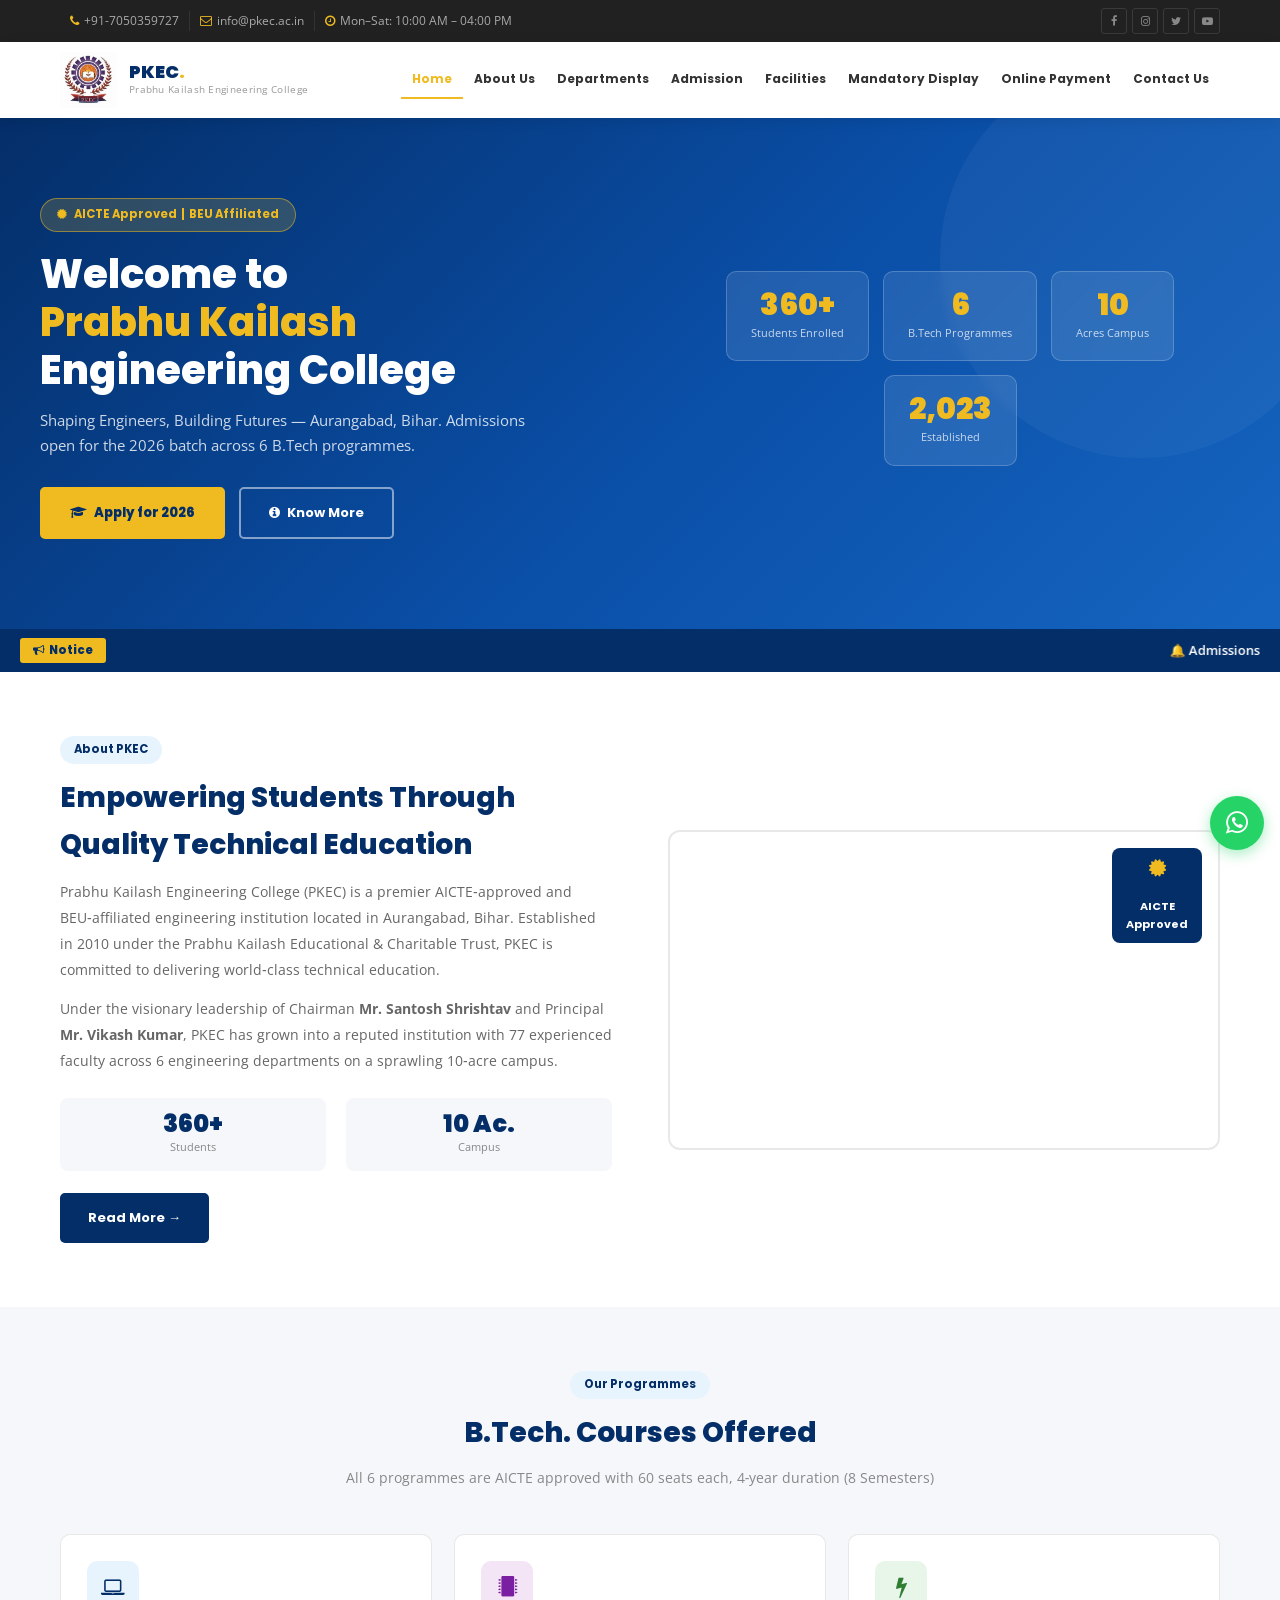
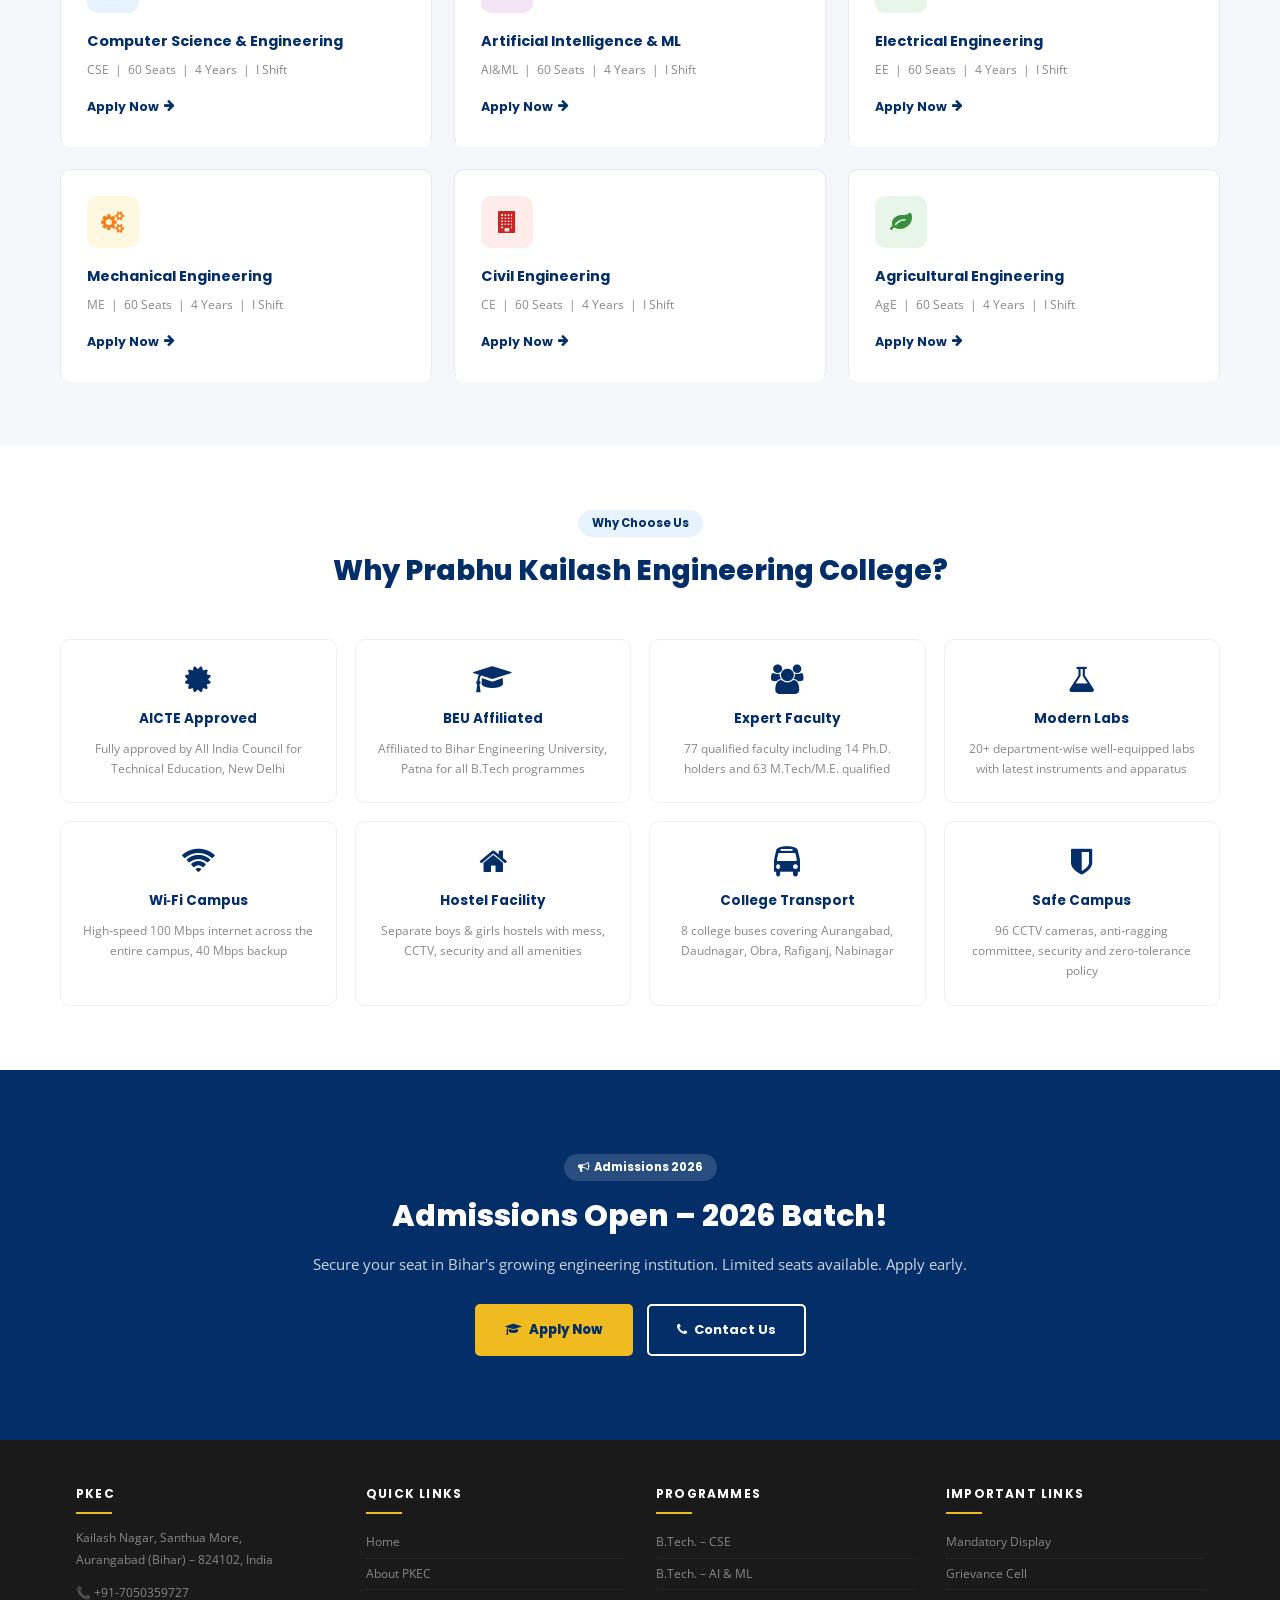
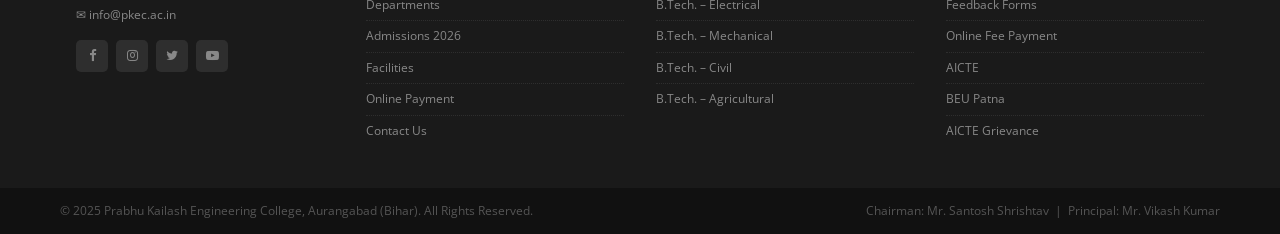
==== commit 484d1c56: "Update established year from 2010 to 2023" ====
--- a/index.html
+++ b/index.html
@@ -83,7 +83,7 @@
         <div class="hlbl">Acres Campus</div>
       </div>
       <div class="hero-stat-card">
-        <div class="hnum" data-count="2010">2010</div>
+        <div class="hnum" data-count="2023">2023</div>
         <div class="hlbl">Established</div>
       </div>
     </div>
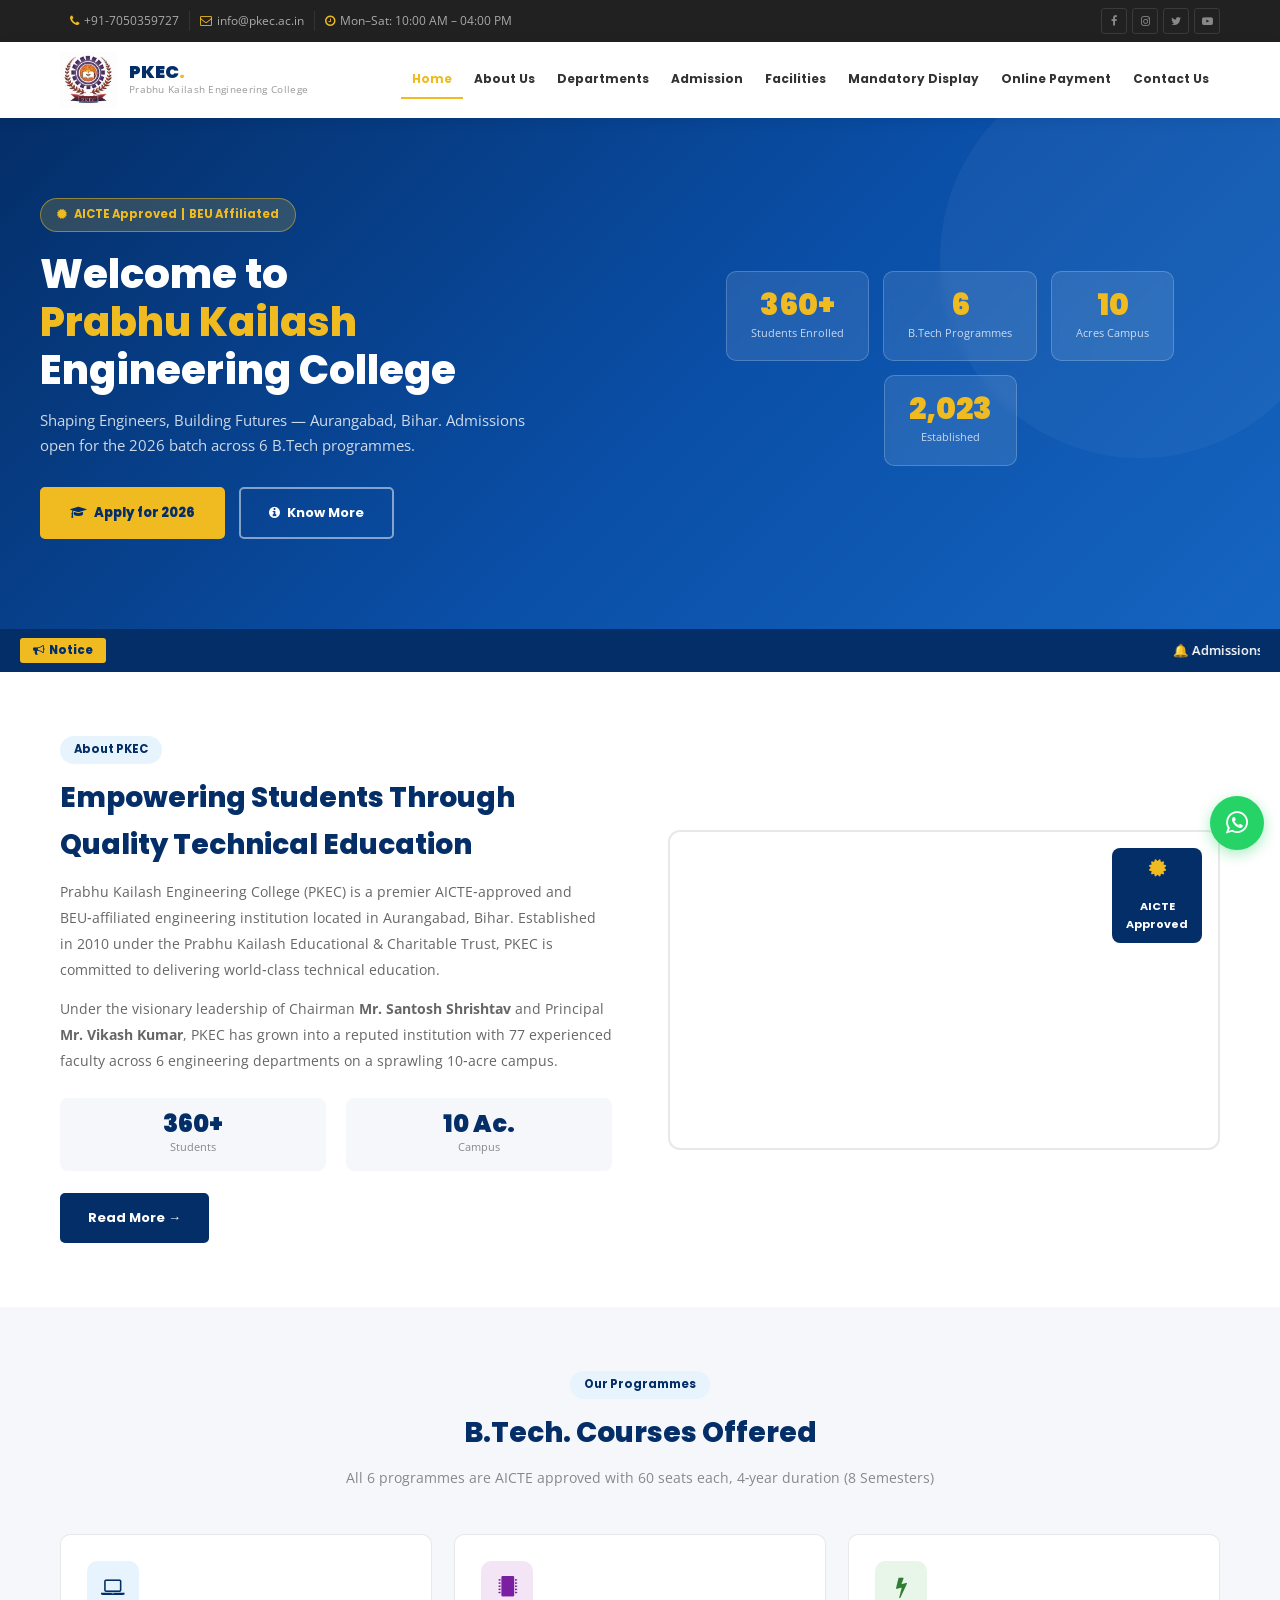
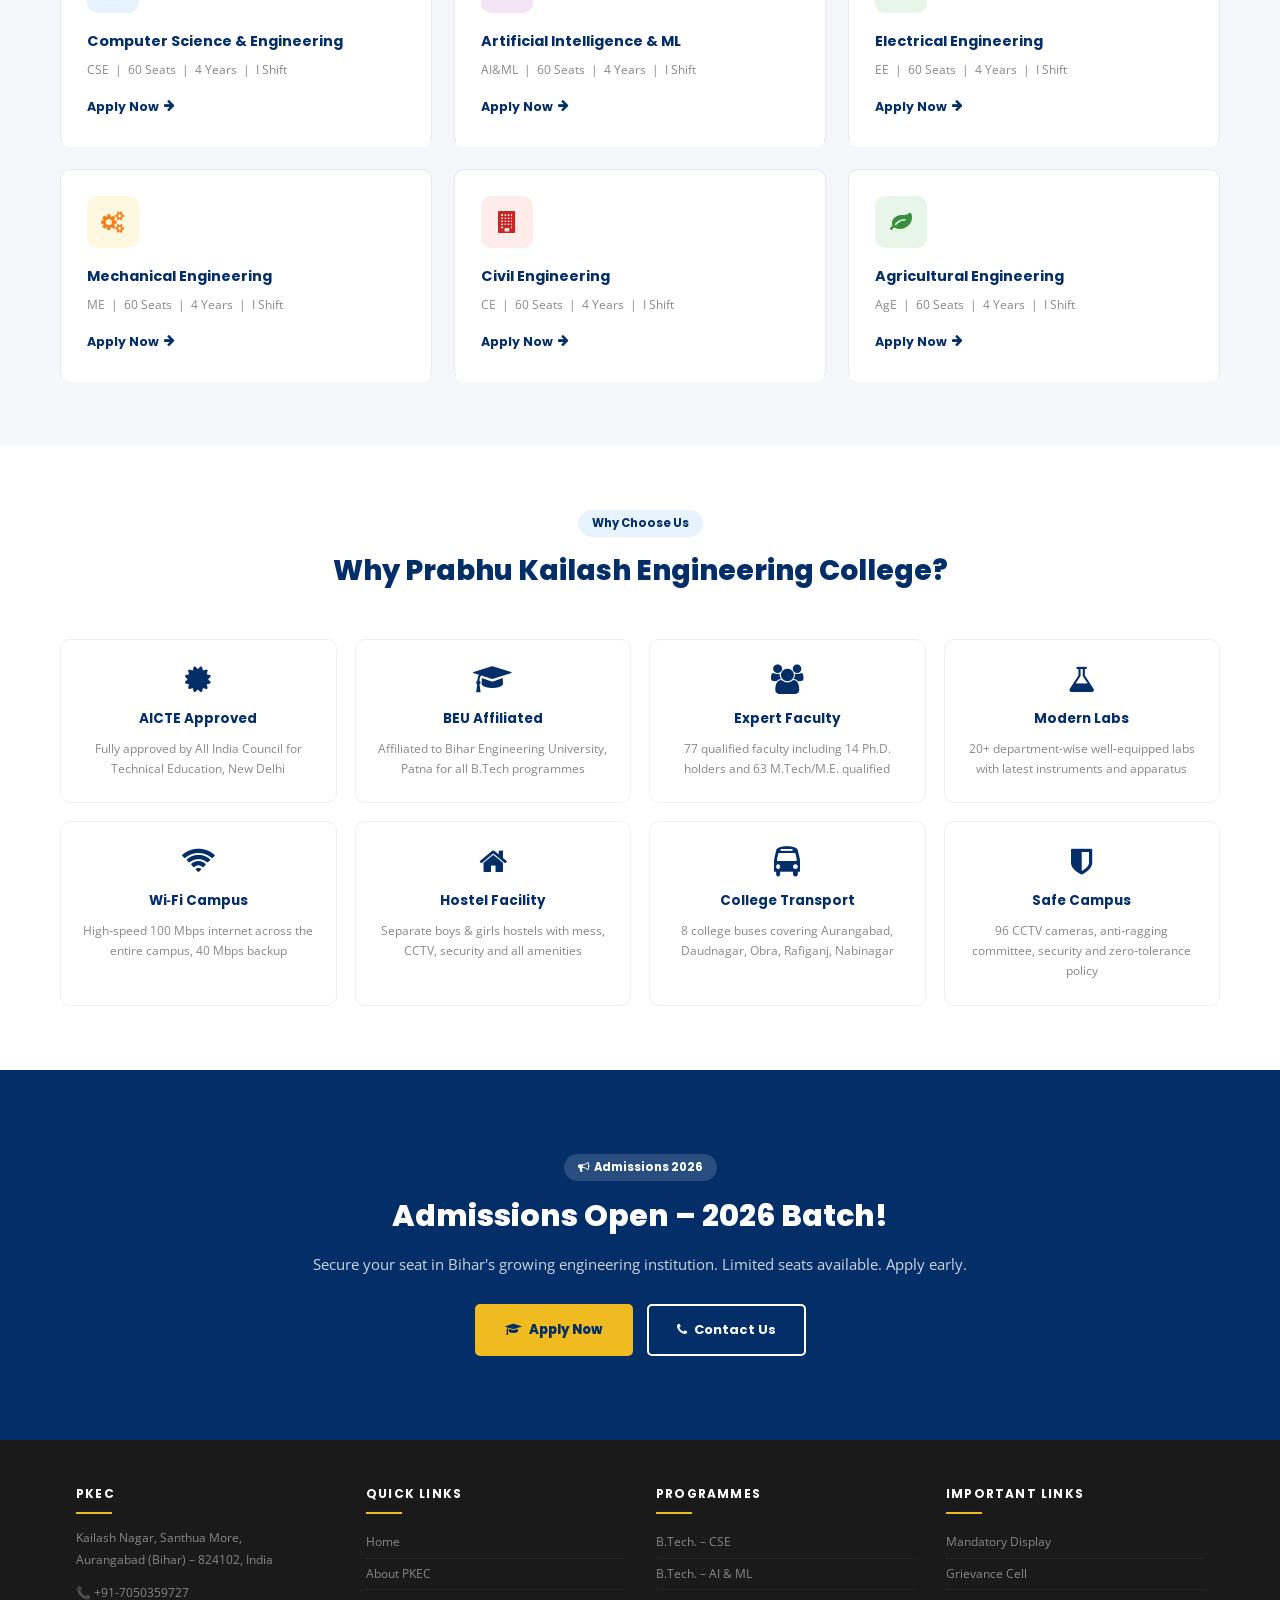
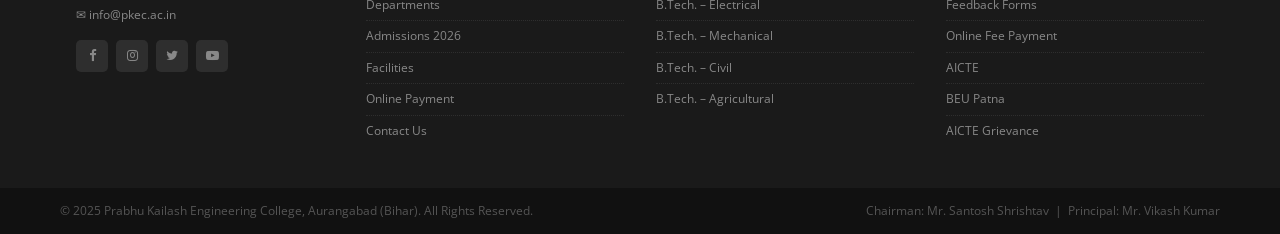
==== commit 1310f662: "Update index.html" ====
--- a/index.html
+++ b/index.html
@@ -5,7 +5,7 @@
 <meta charset="utf-8">
 <meta name="viewport" content="width=device-width, initial-scale=1">
 <meta name="description" content="Prabhu Kailash Engineering College (PKEC), Aurangabad Bihar – AICTE Approved, BEU Affiliated B.Tech Engineering College. Admissions open for 2026 batch.">
-<meta name="keywords" content="PKEC, Prabhu Kailash Engineering College, Engineering College Aurangabad Bihar, AICTE Approved, BEU Affiliated, B.Tech Admission 2026">
+<meta name="keywords" content="PKEC, Prabhu Kailash Engineering College, Engineering College Aurangabad Bihar, Student credit card facility available, B.Tech Admission 2026">
 <link href="https://fonts.googleapis.com/css2?family=Open+Sans:wght@300;400;600;700;800&family=Poppins:wght@300;400;500;600;700;800&display=swap" rel="stylesheet">
 <link rel="stylesheet" href="https://cdnjs.cloudflare.com/ajax/libs/font-awesome/4.7.0/css/font-awesome.min.css">
 <link rel="stylesheet" href="css/style.css">
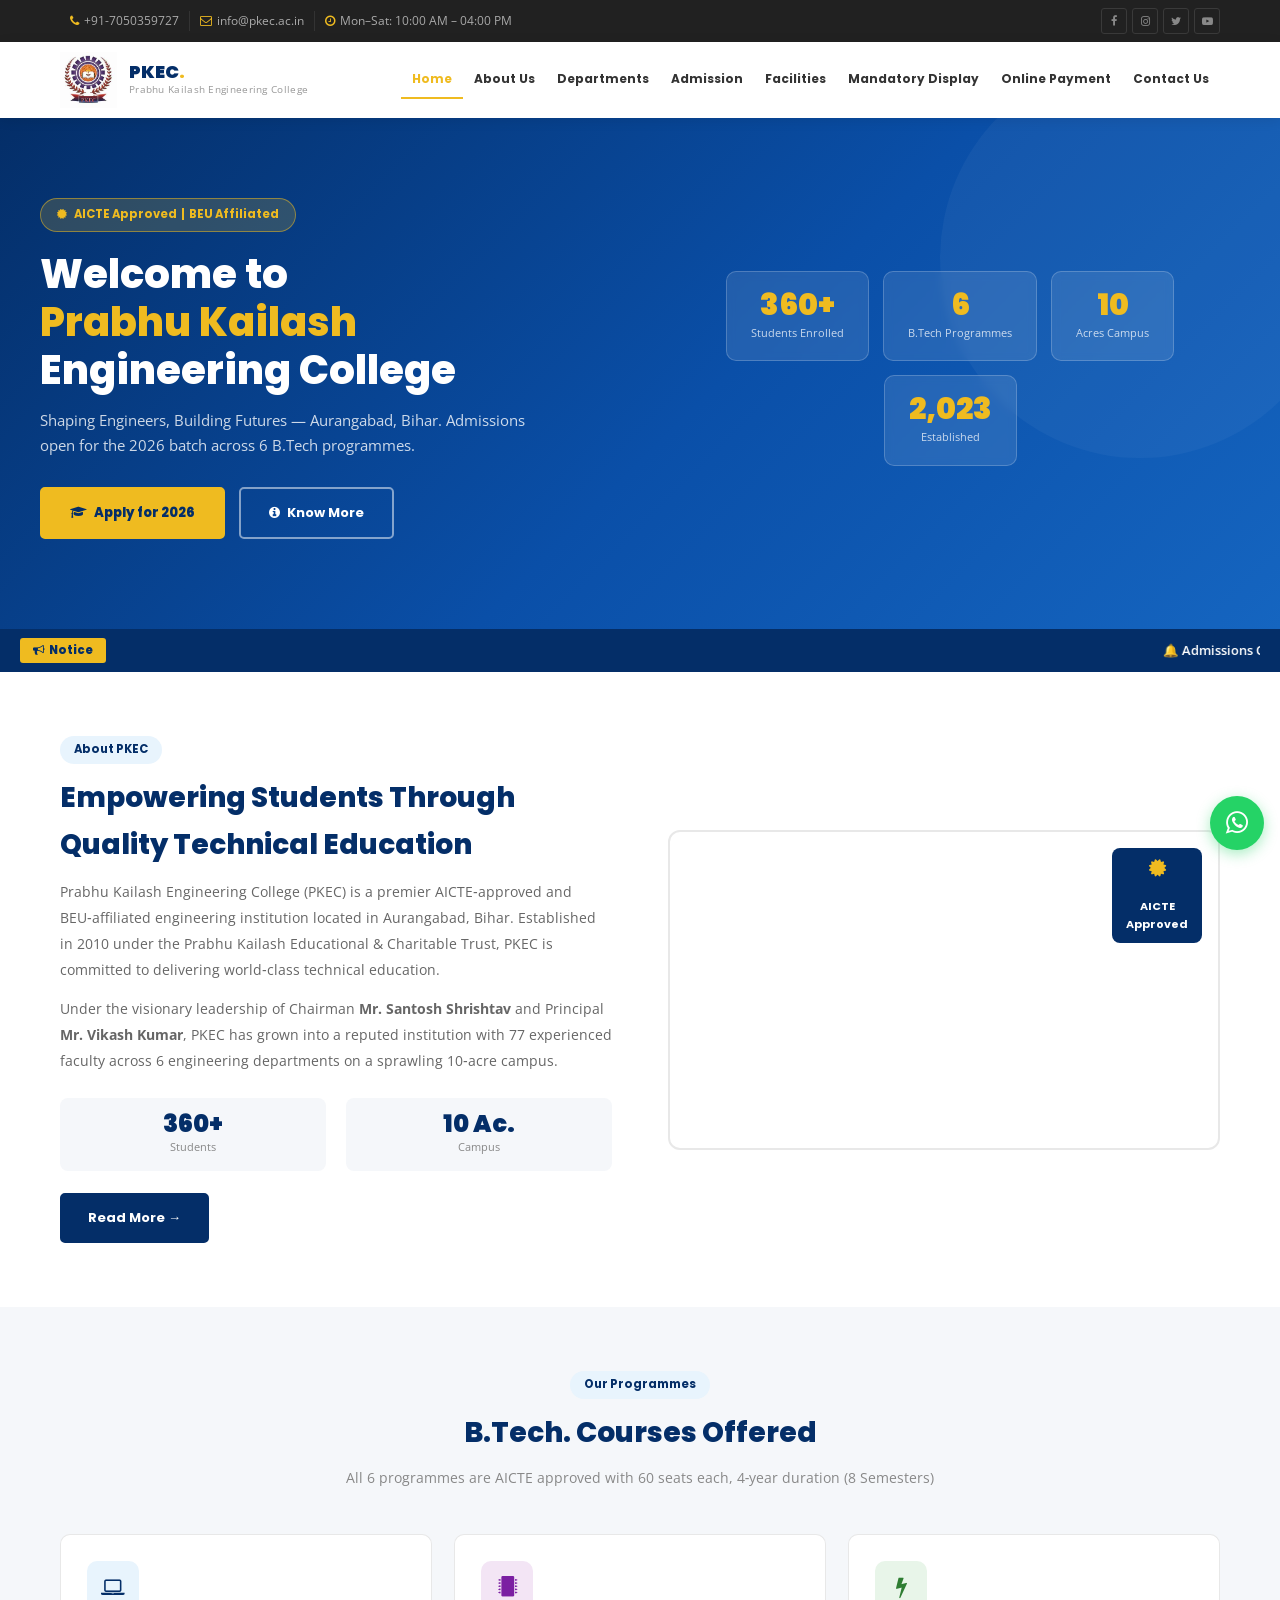
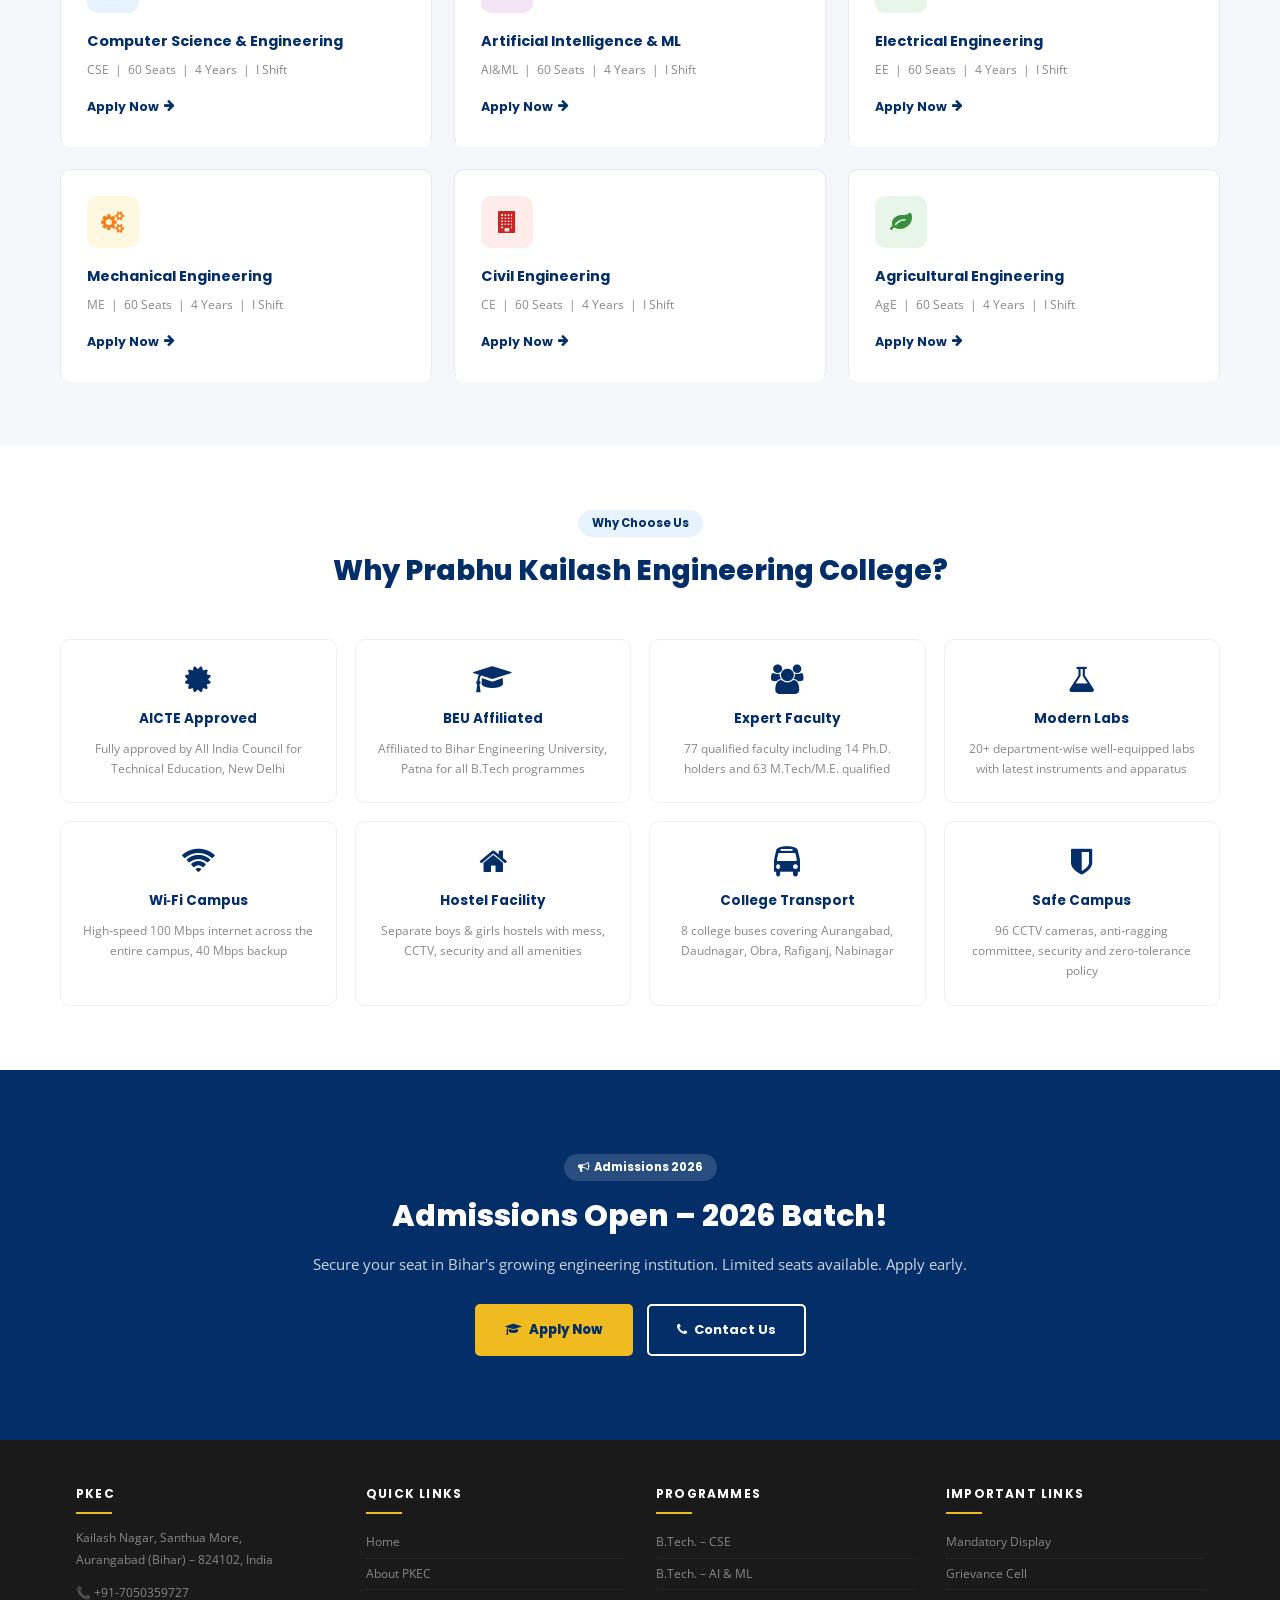
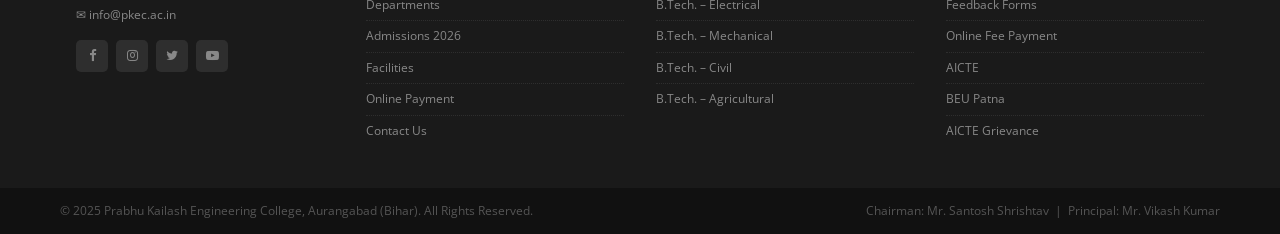
==== commit 97cc5851: "Update index.html" ====
--- a/index.html
+++ b/index.html
@@ -5,7 +5,7 @@
 <meta charset="utf-8">
 <meta name="viewport" content="width=device-width, initial-scale=1">
 <meta name="description" content="Prabhu Kailash Engineering College (PKEC), Aurangabad Bihar – AICTE Approved, BEU Affiliated B.Tech Engineering College. Admissions open for 2026 batch.">
-<meta name="keywords" content="PKEC, Prabhu Kailash Engineering College, Engineering College Aurangabad Bihar, Student credit card facility available, B.Tech Admission 2026">
+<meta name="keywords" content="PKEC, Prabhu Kailash Engineering College, Engineering College Aurangabad Bihar, Student credit Card Facility available, B.Tech Admission 2026">
 <link href="https://fonts.googleapis.com/css2?family=Open+Sans:wght@300;400;600;700;800&family=Poppins:wght@300;400;500;600;700;800&display=swap" rel="stylesheet">
 <link rel="stylesheet" href="https://cdnjs.cloudflare.com/ajax/libs/font-awesome/4.7.0/css/font-awesome.min.css">
 <link rel="stylesheet" href="css/style.css">
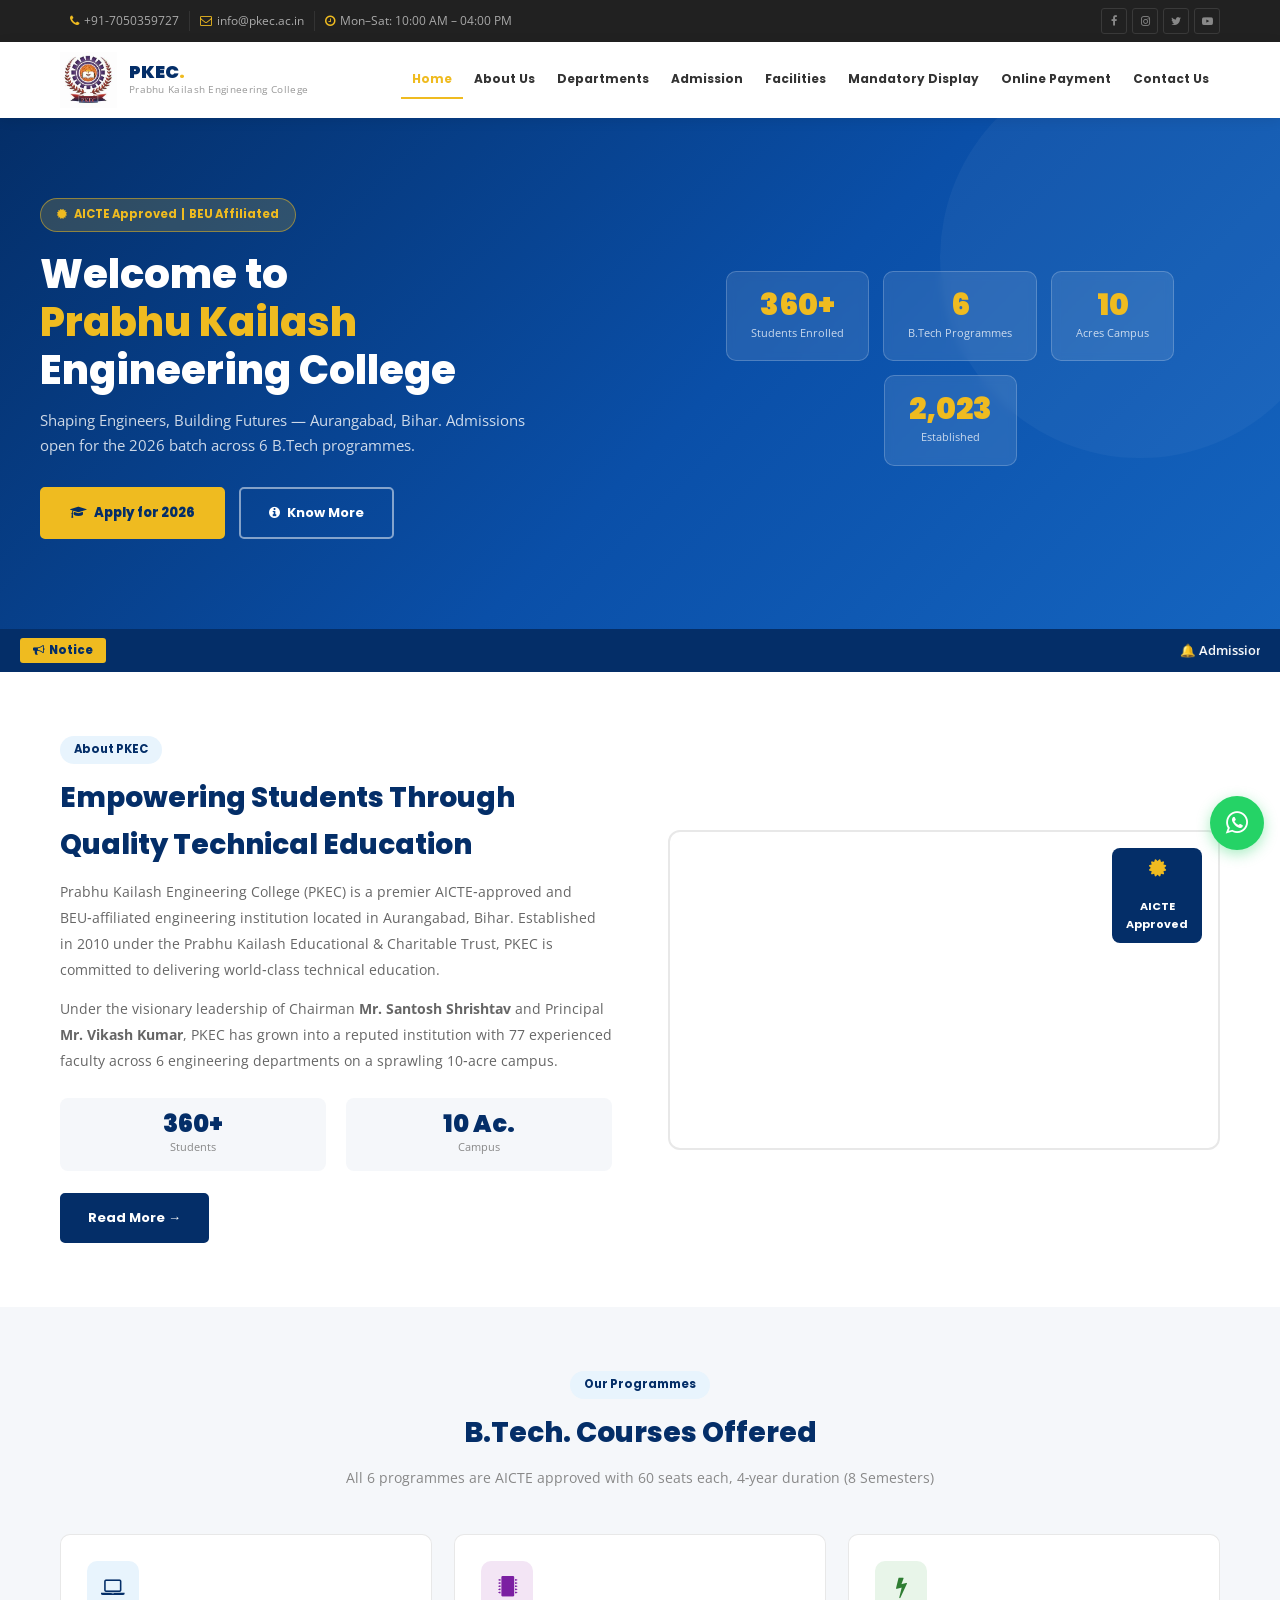
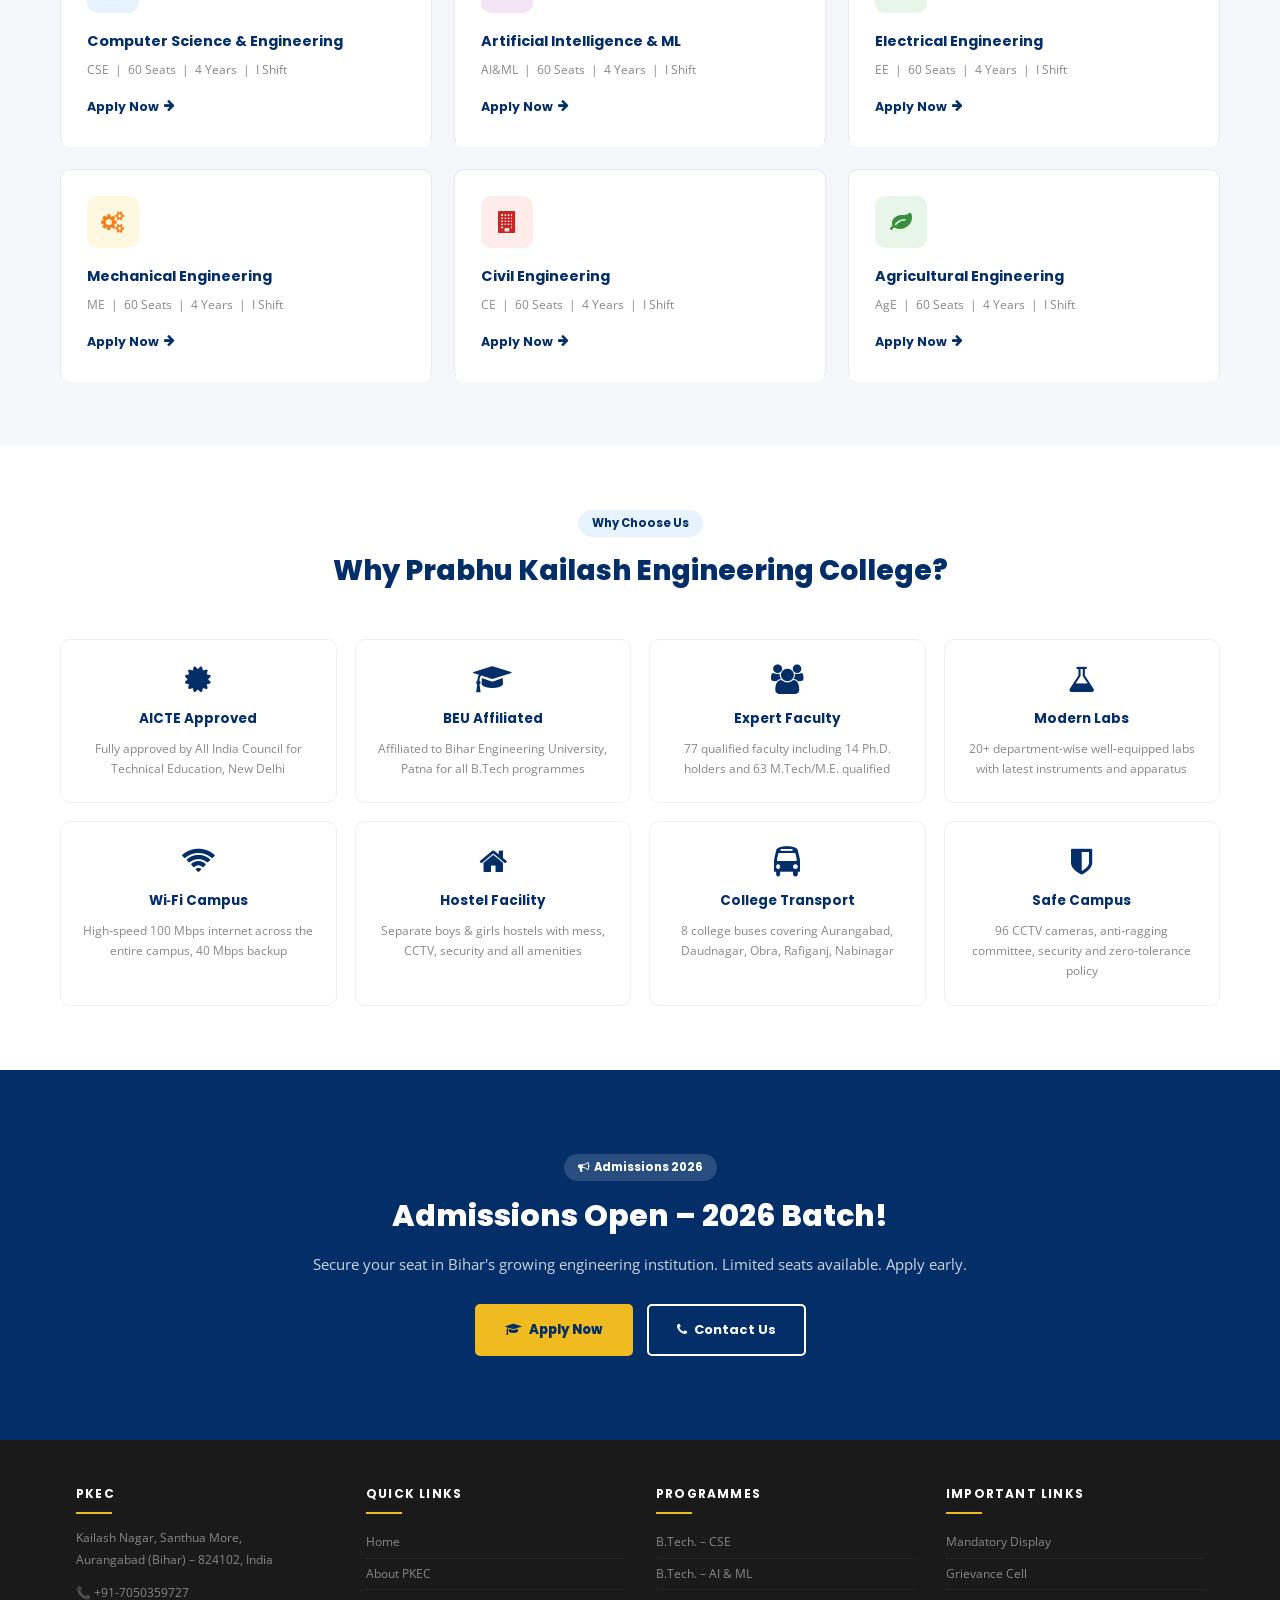
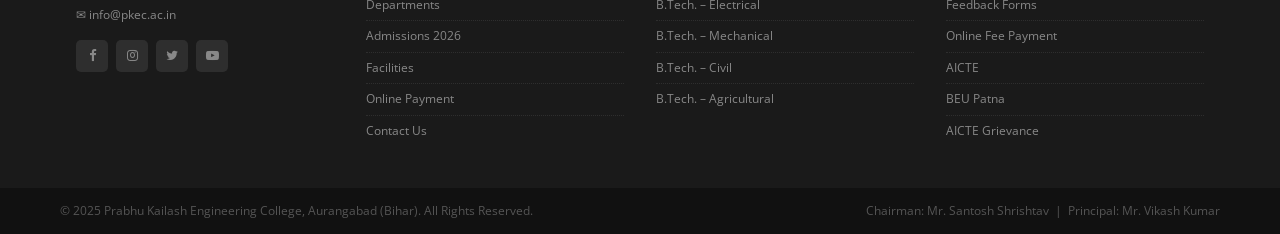
==== commit e51f5f25: "Update index.html" ====
--- a/index.html
+++ b/index.html
@@ -1,7 +1,7 @@
 <!DOCTYPE html>
 <html lang="en">
 <head>
-<title>Prabhu Kailash Engineering College – Aurangabad, Bihar | AICTE Approved | BEU Affiliated</title>
+<title>Prabhu Kailash Engineering College – Aurangabad, Bihar | Student Credit Card Facility Available </title>
 <meta charset="utf-8">
 <meta name="viewport" content="width=device-width, initial-scale=1">
 <meta name="description" content="Prabhu Kailash Engineering College (PKEC), Aurangabad Bihar – AICTE Approved, BEU Affiliated B.Tech Engineering College. Admissions open for 2026 batch.">
